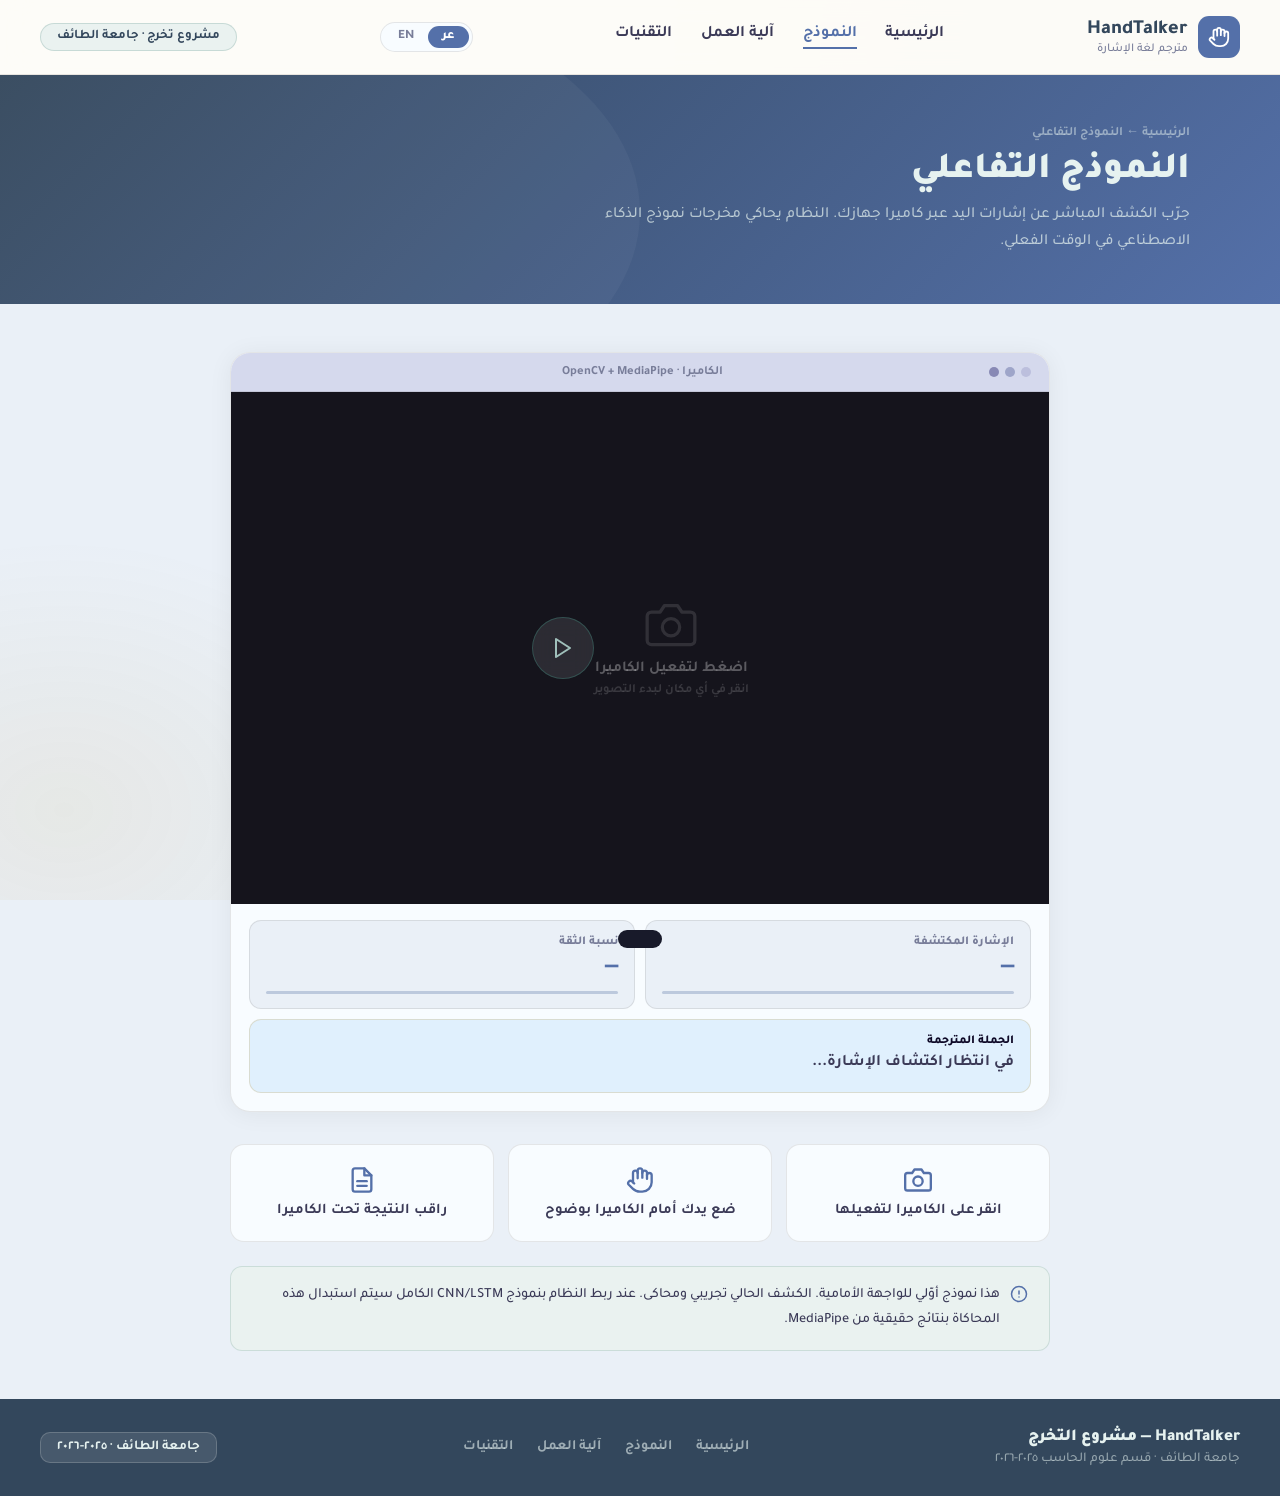
==== demo.html @ fbad9fb0 "Update demo.html" ====
<!DOCTYPE html>
<html lang="ar" dir="rtl">
<head>
<meta charset="UTF-8">
<meta name="viewport" content="width=device-width, initial-scale=1.0">
<title data-ar="HandTalker — النموذج التفاعلي" data-en="HandTalker — Interactive Demo"></title>
<link href="https://fonts.googleapis.com/css2?family=Tajawal:wght@400;500;700;800;900&family=Inter:wght@400;500;600;700;800;900&display=swap" rel="stylesheet">
<link rel="stylesheet" href="shared.css">
<script src="lang.js" defer></script>
<meta name="viewport" content="width=device-width, initial-scale=1.0">
<style>

  /* ── Language Toggle ── */
  .lang-toggle {
    display: flex; align-items: center;
    background: var(--white); border: 1px solid var(--border);
    border-radius: 999px; padding: 3px; cursor: pointer;
    transition: border-color 0.2s; user-select: none; flex-shrink: 0; gap: 0;
  }
  .lang-toggle:hover { border-color: var(--teal); }
  .lang-pill {
    font-size: 0.8rem; font-weight: 800; padding: 5px 14px;
    border-radius: 999px; color: var(--muted);
    transition: background 0.22s, color 0.22s;
    letter-spacing: 0.02em; line-height: 1;
    font-family: 'Tajawal', 'Inter', sans-serif;
    border: none; background: none;
  }
  .lang-pill.active { background: var(--teal); color: #fff; }

  /* ── English font override ── */
  html[lang="en"] body,
  html[lang="en"] .logo-name, html[lang="en"] .logo-sub,
  html[lang="en"] .nav-links a, html[lang="en"] .nav-pill,
  html[lang="en"] .banner-breadcrumb, html[lang="en"] .banner-title,
  html[lang="en"] .banner-sub, html[lang="en"] .foot-title,
  html[lang="en"] .foot-sub, html[lang="en"] .foot-nav a,
  html[lang="en"] .foot-badge, html[lang="en"] .lang-pill { font-family: 'Inter', sans-serif; }

  /* ── Smooth page fade ── */
  body { transition: opacity 0.18s ease; }
  body.lang-switching { opacity: 0; }

  /* ── Bilingual content ── */
  [data-ar], [data-en], span[data-ar], span[data-en] { display: none; }
  html[lang="ar"] [data-ar]     { display: revert; }
  html[lang="en"] [data-en]     { display: revert; }
  html[lang="ar"] span[data-ar] { display: inline; }
  html[lang="en"] span[data-en] { display: inline; }

</style>
</head>
<body>
<div class="page">

<nav>
  <div class="nav-logo">
    <div class="logo-mark"><svg xmlns="http://www.w3.org/2000/svg" width="22" height="22" viewBox="0 0 24 24" fill="none" stroke="#fff" stroke-width="2" stroke-linecap="round" stroke-linejoin="round"><path d="M18 11V6a2 2 0 0 0-2-2 2 2 0 0 0-2 2v0"/><path d="M14 10V4a2 2 0 0 0-2-2 2 2 0 0 0-2 2v2"/><path d="M10 10.5V6a2 2 0 0 0-2-2 2 2 0 0 0-2 2v8"/><path d="M18 8a2 2 0 1 1 4 0v6a8 8 0 0 1-8 8h-2c-2.8 0-4.5-.86-5.99-2.34l-3.6-3.6a2 2 0 0 1 2.83-2.82L7 15"/></svg></div>
    <div>
      <div class="logo-name"><span data-ar>HandTalker</span><span data-en>HandTalker</span></div>
      <div class="logo-sub"><span data-ar>مترجم لغة الإشارة</span><span data-en>Sign Language Translator</span></div>
    </div>
  </div>

  <div class="nav-links">
    <a href="index.html"><span data-ar>الرئيسية</span><span data-en>Home</span></a>
    <a href="demo.html" class="active"><span data-ar>النموذج</span><span data-en>Demo</span></a>
    <a href="how.html"><span data-ar>آلية العمل</span><span data-en>How It Works</span></a>
    <a href="tech.html"><span data-ar>التقنيات</span><span data-en>Technology</span></a>
  </div>

  <button class="lang-toggle" id="langToggle" aria-label="Switch language">
    <span class="lang-pill active" id="pillAr">عر</span>
    <span class="lang-pill"        id="pillEn">EN</span>
  </button>

  <div class="nav-pill">
    <span data-ar>مشروع تخرج · جامعة الطائف</span>
    <span data-en>Graduation Project · Taif University</span>
  </div>
</nav>

<div class="page-banner">
  <div class="banner-content">
    <div class="banner-breadcrumb">
      <a href="index.html"><span data-ar>الرئيسية</span><span data-en>Home</span></a>
      &larr; <span data-ar>النموذج التفاعلي</span><span data-en>Interactive Demo</span>
    </div>
    <h1 class="banner-title">
      <span data-ar>النموذج التفاعلي</span>
      <span data-en>Interactive Demo</span>
    </h1>
    <p class="banner-sub">
      <span data-ar>جرّب الكشف المباشر عن إشارات اليد عبر كاميرا جهازك. النظام يحاكي مخرجات نموذج الذكاء الاصطناعي في الوقت الفعلي.</span>
      <span data-en>Try live hand-sign detection via your device camera. The system simulates real-time AI model output.</span>
    </p>
  </div>
</div>

<div class="demo-layout">
  <div class="cam-card">
    <div class="cam-topbar">
      <div class="cam-dots-ui"><span></span><span></span><span></span></div>
      <div class="cam-label">الكاميرا · OpenCV + MediaPipe</div>
      <div class="cam-rec" id="rec-ind">
        <span class="rec-dot"></span>مباشر
      </div>
    </div>

    <div class="cam-viewport" id="cam-vp">
      <div class="cam-off-msg" id="off-msg">
        <div class="ico-lrg">
          <svg xmlns="http://www.w3.org/2000/svg" width="52" height="52" viewBox="0 0 24 24" fill="none" stroke="rgba(255,255,255,0.4)" stroke-width="1.5" stroke-linecap="round" stroke-linejoin="round"><path d="M23 19a2 2 0 0 1-2 2H3a2 2 0 0 1-2-2V8a2 2 0 0 1 2-2h4l2-3h6l2 3h4a2 2 0 0 1 2 2z"/><circle cx="12" cy="13" r="4"/></svg>
        </div>
        <p><span data-ar>اضغط لتفعيل الكاميرا</span><span data-en>Click to activate camera</span></p>
        <small><span data-ar>انقر في أي مكان لبدء التصوير</span><span data-en>Click anywhere to start</span></small>
      </div>
      <video id="cam-feed" autoplay playsinline muted></video>
      <canvas id="lm-canvas"></canvas>
      <div class="scan-ring" id="scan-ring"></div>
      <div class="corner c-tr"></div>
      <div class="corner c-tl"></div>
      <div class="corner c-br"></div>
      <div class="corner c-bl"></div>
      <div class="live-badge" id="live-badge"><span data-ar>كشف مباشر</span><span data-en>Live Detection</span></div>
      <button class="play-btn" id="play-btn">
        <svg xmlns="http://www.w3.org/2000/svg" width="24" height="24" viewBox="0 0 24 24" fill="none" stroke="currentColor" stroke-width="2" stroke-linecap="round" stroke-linejoin="round"><polygon points="5 3 19 12 5 21 5 3"/></svg>
      </button>
    </div>

    <div class="output-area">
      <div class="out-box">
        <div class="out-lbl"><span data-ar>الإشارة المكتشفة</span><span data-en>Detected Sign</span></div>
        <div class="out-val" id="ar-word">—</div>
        <div class="conf-bar"><div class="conf-fill" id="cf1"></div></div>
      </div>
      <div class="out-box">
        <div class="out-lbl"><span data-ar>نسبة الثقة</span><span data-en>Confidence</span></div>
        <div class="out-val" id="conf-num">—</div>
        <div class="conf-bar"><div class="conf-fill amber" id="cf2"></div></div>
      </div>
    </div>

    <div class="sentence-box">
      <div class="sent-lbl"><span data-ar>الجملة المترجمة</span><span data-en>Translated Sentence</span></div>
      <div class="sent-txt" id="sentence"><span data-ar>في انتظار اكتشاف الإشارة...</span><span data-en>Waiting for sign detection...</span></div>
    </div>
  </div>

  <!-- Instructions -->
  <div style="margin-top:2rem;display:grid;grid-template-columns:1fr 1fr 1fr;gap:14px">
    <div style="background:var(--white);border:1px solid var(--border);border-radius:14px;padding:1.3rem;text-align:center">
      <div style="display:flex;justify-content:center;margin-bottom:.6rem">
        <svg xmlns="http://www.w3.org/2000/svg" width="28" height="28" viewBox="0 0 24 24" fill="none" stroke="var(--teal)" stroke-width="2" stroke-linecap="round" stroke-linejoin="round"><path d="M23 19a2 2 0 0 1-2 2H3a2 2 0 0 1-2-2V8a2 2 0 0 1 2-2h4l2-3h6l2 3h4a2 2 0 0 1 2 2z"/><circle cx="12" cy="13" r="4"/></svg>
      </div>
      <div style="font-size:.92rem;font-weight:700;color:var(--ink2)">
        <span data-ar>انقر على الكاميرا لتفعيلها</span>
        <span data-en>Click the camera to activate it</span>
      </div>
    </div>
    <div style="background:var(--white);border:1px solid var(--border);border-radius:14px;padding:1.3rem;text-align:center">
      <div style="display:flex;justify-content:center;margin-bottom:.6rem">
        <svg xmlns="http://www.w3.org/2000/svg" width="28" height="28" viewBox="0 0 24 24" fill="none" stroke="var(--teal)" stroke-width="2" stroke-linecap="round" stroke-linejoin="round"><path d="M18 11V6a2 2 0 0 0-2-2 2 2 0 0 0-2 2v0"/><path d="M14 10V4a2 2 0 0 0-2-2 2 2 0 0 0-2 2v2"/><path d="M10 10.5V6a2 2 0 0 0-2-2 2 2 0 0 0-2 2v8"/><path d="M18 8a2 2 0 1 1 4 0v6a8 8 0 0 1-8 8h-2c-2.8 0-4.5-.86-5.99-2.34l-3.6-3.6a2 2 0 0 1 2.83-2.82L7 15"/></svg>
      </div>
      <div style="font-size:.92rem;font-weight:700;color:var(--ink2)">
        <span data-ar>ضع يدك أمام الكاميرا بوضوح</span>
        <span data-en>Place your hand clearly in front of the camera</span>
      </div>
    </div>
    <div style="background:var(--white);border:1px solid var(--border);border-radius:14px;padding:1.3rem;text-align:center">
      <div style="display:flex;justify-content:center;margin-bottom:.6rem">
        <svg xmlns="http://www.w3.org/2000/svg" width="28" height="28" viewBox="0 0 24 24" fill="none" stroke="var(--teal)" stroke-width="2" stroke-linecap="round" stroke-linejoin="round"><path d="M14 2H6a2 2 0 0 0-2 2v16a2 2 0 0 0 2 2h12a2 2 0 0 0 2-2V8z"/><polyline points="14 2 14 8 20 8"/><line x1="16" y1="13" x2="8" y2="13"/><line x1="16" y1="17" x2="8" y2="17"/></svg>
      </div>
      <div style="font-size:.92rem;font-weight:700;color:var(--ink2)">
        <span data-ar>راقب النتيجة تحت الكاميرا</span>
        <span data-en>Watch the result below the camera</span>
      </div>
    </div>
  </div>

  <div style="margin-top:1.5rem;background:var(--teal-lt);border:1px solid rgba(61,121,112,.18);border-radius:12px;padding:1rem 1.3rem;display:flex;gap:10px;align-items:flex-start">
    <svg xmlns="http://www.w3.org/2000/svg" width="18" height="18" viewBox="0 0 24 24" fill="none" stroke="var(--teal)" stroke-width="2" stroke-linecap="round" stroke-linejoin="round" style="flex-shrink:0;margin-top:2px"><circle cx="12" cy="12" r="10"/><line x1="12" y1="8" x2="12" y2="12"/><line x1="12" y1="16" x2="12.01" y2="16"/></svg>
    <div style="font-size:.88rem;font-weight:500;color:var(--ink2);line-height:1.8">
      <span data-ar>هذا نموذج أوّلي للواجهة الأمامية. الكشف الحالي تجريبي ومحاكى. عند ربط النظام بنموذج CNN/LSTM الكامل سيتم استبدال هذه المحاكاة بنتائج حقيقية من MediaPipe.</span>
      <span data-en>This is a front-end prototype. Current detection is simulated. Once connected to the full CNN/LSTM model, this simulation will be replaced with real results from MediaPipe.</span>
    </div>
  </div>
</div>

</div>

<div class="foot">
  <div>
    <div class="foot-title"><span data-ar>HandTalker — مشروع التخرج</span><span data-en>HandTalker — Graduation Project</span></div>
    <div class="foot-sub"><span data-ar>جامعة الطائف · قسم علوم الحاسب ٢٠٢٥-٢٠٢٦</span><span data-en>Taif University · Computer Science Dept. 2025–2026</span></div>
  </div>
  <div class="foot-nav">
    <a href="index.html"><span data-ar>الرئيسية</span><span data-en>Home</span></a>
    <a href="demo.html"><span data-ar>النموذج</span><span data-en>Demo</span></a>
    <a href="how.html"><span data-ar>آلية العمل</span><span data-en>How It Works</span></a>
    <a href="tech.html"><span data-ar>التقنيات</span><span data-en>Technology</span></a>
  </div>
  <div class="foot-badge"><span data-ar>جامعة الطائف · ٢٠٢٥-٢٠٢٦</span><span data-en>Taif University · 2025–2026</span></div>
</div>

<div id="toast"></div>

<script>
/* ── Camera & detection logic (language-independent) ── */
var vp        = document.getElementById('cam-vp'),
    feed      = document.getElementById('cam-feed'),
    offMsg    = document.getElementById('off-msg'),
    recInd    = document.getElementById('rec-ind'),
    liveBadge = document.getElementById('live-badge'),
    scanRing  = document.getElementById('scan-ring'),
    playBtn   = document.getElementById('play-btn'),
    arWord    = document.getElementById('ar-word'),
    confNum   = document.getElementById('conf-num'),
    sentence  = document.getElementById('sentence'),
    cf1       = document.getElementById('cf1'),
    cf2       = document.getElementById('cf2'),
    canvas    = document.getElementById('lm-canvas'),
    ctx       = canvas.getContext('2d'),
    corners   = document.querySelectorAll('.corner');

var active = false, detInterval, rafId, signIdx = 0;

var signs = [
  { ar:'مرحباً',     en:'Hello',       conf:92, sentAr:'مرحباً، كيف حالك؟',                    sentEn:'Hello, how are you?' },
  { ar:'شكراً',      en:'Thank you',   conf:88, sentAr:'شكراً جزيلاً على مساعدتك.',            sentEn:'Thank you so much for your help.' },
  { ar:'من فضلك',    en:'Please',      conf:90, sentAr:'من فضلك، هل يمكنك مساعدتي؟',          sentEn:'Please, can you help me?' },
  { ar:'نعم',        en:'Yes',         conf:96, sentAr:'نعم، هذا صحيح تماماً.',                sentEn:'Yes, that is absolutely correct.' },
  { ar:'لا',         en:'No',          conf:94, sentAr:'لا، لم أقصد ذلك.',                    sentEn:'No, I did not mean that.' },
  { ar:'ماء',        en:'Water',       conf:91, sentAr:'أحتاج إلى ماء من فضلك.',              sentEn:'I need water please.' },
  { ar:'مساعدة',     en:'Help',        conf:86, sentAr:'أحتاج إلى مساعدة عاجلة.',             sentEn:'I need urgent help.' },
  { ar:'أحبك',       en:'I love you',  conf:95, sentAr:'أحبك وأقدّر وجودك.',                  sentEn:'I love you and appreciate your presence.' },
  { ar:'صباح الخير', en:'Good morning',conf:89, sentAr:'صباح الخير، أتمنى لك يوماً سعيداً.',  sentEn:'Good morning, I hope you have a wonderful day.' },
];

function toast(m) {
  var t = document.getElementById('toast');
  t.textContent = m; t.classList.add('show');
  setTimeout(function(){ t.classList.remove('show'); }, 3000);
}

function getLang() { return document.documentElement.lang || 'ar'; }

function startCam() {
  navigator.mediaDevices.getUserMedia({ video: { facingMode:'user', width:{ ideal:1280 } } })
    .then(function(stream) {
      feed.srcObject = stream; feed.style.display = 'block';
      offMsg.style.opacity = '0'; playBtn.style.display = 'none';
      recInd.style.opacity = '1'; liveBadge.style.display = 'block';
      scanRing.style.display = 'block'; canvas.style.display = 'block';
      corners.forEach(function(c){ c.style.display = 'block'; });
      active = true;
      toast(getLang() === 'ar' ? 'تمّ تفعيل الكاميرا ✓' : 'Camera activated ✓');
      startDet(); drawLoop();
    })
    .catch(function(){ toast(getLang() === 'ar' ? 'تعذّر الوصول إلى الكاميرا' : 'Could not access camera'); });
}

vp.addEventListener('click',     function(){ if (!active) startCam(); });
playBtn.addEventListener('click', function(e){ e.stopPropagation(); if (!active) startCam(); });

function startDet() {
  detInterval = setInterval(function() {
    var s = signs[signIdx % signs.length]; signIdx++;
    var lang = getLang();
    arWord.style.opacity = '0'; confNum.style.opacity = '0';
    setTimeout(function() {
      arWord.textContent  = lang === 'ar' ? s.ar : s.en;
      confNum.textContent = s.conf + (lang === 'ar' ? '٪' : '%');
      arWord.style.opacity = '1'; confNum.style.opacity = '1';
      cf1.style.width = s.conf + '%';
      cf2.style.width = s.conf + '%';
      sentence.textContent = lang === 'ar' ? s.sentAr : s.sentEn;
    }, 280);
  }, 2500);
}

function drawLoop() {
  function loop() {
    if (!active) { rafId = requestAnimationFrame(loop); return; }
    var W = canvas.offsetWidth, H = canvas.offsetHeight;
    canvas.width = W; canvas.height = H; ctx.clearRect(0, 0, W, H);
    var t  = Date.now() / 1000,
        cx = W * .5  + Math.sin(t * .7) * W * .04,
        cy = H * .46 + Math.cos(t * .5) * H * .035;
    var palm = [[cx,cy],[cx-W*.065,cy+H*.065],[cx-W*.04,cy+H*.14],[cx+W*.04,cy+H*.14],[cx+W*.065,cy+H*.065]];
    ctx.beginPath(); ctx.moveTo(palm[0][0], palm[0][1]);
    palm.forEach(function(p){ ctx.lineTo(p[0], p[1]); }); ctx.closePath();
    ctx.strokeStyle = 'rgba(61,121,112,.5)'; ctx.lineWidth = 1.5; ctx.stroke();
    var fingers = [
      { b:[cx-W*.075,cy],      tip:[cx-W*.095,cy-H*.14] },
      { b:[cx-W*.03,cy-H*.02], tip:[cx-W*.033,cy-H*.18] },
      { b:[cx+W*.01,cy-H*.02], tip:[cx+W*.01, cy-H*.19] },
      { b:[cx+W*.05,cy],       tip:[cx+W*.065,cy-H*.16] },
      { b:[cx+W*.08,cy+H*.03], tip:[cx+W*.125,cy-H*.04] },
    ];
    fingers.forEach(function(f, i) {
      var w = Math.sin(t * 1.2 + i * .9) * H * .013;
      ctx.beginPath(); ctx.moveTo(f.b[0], f.b[1]); ctx.lineTo(f.tip[0], f.tip[1] + w);
      ctx.strokeStyle = 'rgba(61,121,112,.45)'; ctx.lineWidth = 1.2; ctx.stroke();
      var mid = [(f.b[0]+f.tip[0])/2, (f.b[1]+f.tip[1])/2+w/2];
      [f.b, mid, [f.tip[0], f.tip[1]+w]].forEach(function(p) {
        ctx.beginPath(); ctx.arc(p[0], p[1], 3, 0, Math.PI*2);
        ctx.fillStyle = 'rgba(61,121,112,.65)'; ctx.fill();
      });
    });
    ctx.beginPath(); ctx.arc(cx, cy+H*.1, 4.5, 0, Math.PI*2);
    ctx.fillStyle = 'rgba(34,211,238,0.7)'; ctx.fill();
    rafId = requestAnimationFrame(loop);
  }
  loop();
}

window.addEventListener('beforeunload', function() {
  clearInterval(detInterval); cancelAnimationFrame(rafId);
  if (feed.srcObject) feed.srcObject.getTracks().forEach(function(t){ t.stop(); });
});
</script>
</body>
</html>
---- shared.css ----
/* ─── RESET & ROOT ─── */
*, *::before, *::after { box-sizing: border-box; margin: 0; padding: 0; }

:root {
  --sand:     #eaf0f7;
  --sand2:    #d5d9ed;
  --sand3:    #bcc9dd;
  --ink:      #181a2a;
  --ink2:     #3b3a57;
  --muted:    #787d99;
  --teal:     #5470a9;
  --teal2:    #33475c;
  --teal-lt:  #eaf2f0;
  --amber:    #0e0927;
  --amber-lt: #e0f0fd;
  --border:   rgba(42,32,24,0.1);
  --white:    #f8fcff;
  --font:     'Tajawal', 'Noto Sans Arabic', sans-serif;
}

html { scroll-behavior: smooth; }

body {
  font-family: var(--font);
  font-weight: 500;
  background: var(--sand);
  color: var(--ink);
  min-height: 100vh;
  overflow-x: hidden;
  direction: rtl;
  font-size: 17px;
}

body::before {
  content: '';
  position: fixed; inset: 0; z-index: 0; pointer-events: none;
  background:
    radial-gradient(ellipse 65% 45% at 90% 5%,  rgba(61,121,112,.08) 0%, transparent 60%),
    radial-gradient(ellipse 50% 55% at 5%  90%,  rgba(181,130,10,.07) 0%, transparent 55%);
}

.page { position: relative; z-index: 1; }

/* ─── NAV ─── */
nav {
  display: flex; align-items: center; justify-content: space-between;
  padding: 1rem 2.5rem;
  background: rgba(255,253,248,.9);
  backdrop-filter: blur(16px);
  border-bottom: 1px solid var(--border);
  position: sticky; top: 0; z-index: 100;
}
.nav-logo { display: flex; align-items: center; gap: 10px; }
.logo-mark {
  width: 42px; height: 42px; border-radius: 11px;
  background: var(--teal);
  display: flex; align-items: center; justify-content: center;
  flex-shrink: 0;
}
.logo-name { font-size: 1.25rem; font-weight: 800; color: var(--teal2); }
.logo-sub  { font-size: .75rem; font-weight: 500; color: var(--muted); }
.nav-links { display: flex; gap: 1.8rem; font-size: 1rem; font-weight: 700; color: var(--ink2); }
.nav-links a { text-decoration: none; color: inherit; transition: color .2s; padding-bottom: 3px; }
.nav-links a:hover { color: var(--teal); }
.nav-links a.active { color: var(--teal); border-bottom: 2px solid var(--teal); }
.nav-pill {
  font-size: .82rem; font-weight: 700; padding: 5px 16px; border-radius: 20px;
  background: var(--teal-lt); color: var(--teal2);
  border: 1px solid rgba(61,121,112,.2);
}

/* ─── BUTTONS ─── */
.btn-main {
  display: inline-block; text-decoration: none;
  font-family: var(--font); font-weight: 800;
  padding: 12px 30px; border-radius: 10px; font-size: 1rem;
  background: var(--teal); color: #fff; border: none; cursor: pointer;
  transition: background .2s, transform .15s;
}
.btn-main:hover { background: var(--teal2); transform: translateY(-1px); }
.btn-ghost {
  display: inline-block; text-decoration: none;
  font-family: var(--font); font-weight: 700;
  padding: 12px 24px; border-radius: 10px; font-size: .95rem;
  background: var(--white); color: var(--ink2);
  border: 1px solid var(--border); cursor: pointer;
  transition: border-color .2s;
}
.btn-ghost:hover { border-color: var(--teal); }

/* ─── EYEBROW & SECTIONS ─── */
.eyebrow {
  display: inline-flex; align-items: center; gap: 7px;
  font-size: .82rem; font-weight: 700; color: var(--teal);
  background: var(--teal-lt); border: 1px solid rgba(61,121,112,.2);
  border-radius: 20px; padding: 5px 16px; margin-bottom: 1.1rem;
}
.eyebrow-dot {
  width: 7px; height: 7px; border-radius: 50%;
  background: var(--teal); flex-shrink: 0;
  animation: throb 2s ease-in-out infinite;
}
@keyframes throb { 0%,100%{opacity:1} 50%{opacity:.25} }

.section { max-width: 1180px; margin: 0 auto; padding: 3.5rem 2.5rem; }
.sec-lbl   { font-size: .82rem; font-weight: 700; color: var(--amber); text-align: center; letter-spacing: .5px; margin-bottom: .5rem; }
.sec-title { font-size: clamp(1.6rem,2.8vw,2.2rem); font-weight: 900; text-align: center; color: var(--ink); margin-bottom: 2.5rem; }

/* ─── STATS BAR ─── */
.stats-bar {
  display: flex;
  border-top: 1px solid var(--border); border-bottom: 1px solid var(--border);
  background: var(--white); overflow-x: auto;
}
.stat { flex: 1; min-width: 140px; padding: 1.4rem 1rem; text-align: center; border-left: 1px solid var(--border); }
.stat:first-child { border-left: none; }
.stat-n { font-size: 1.9rem; font-weight: 900; color: var(--teal); letter-spacing: -.5px; }
.stat-l { font-size: .85rem; font-weight: 600; color: var(--muted); margin-top: 4px; }

/* ─── HOME: HERO ─── */
.hero-home {
  display: grid; grid-template-columns: 1fr 1fr;
  align-items: center; gap: 3rem;
  max-width: 1180px; margin: 0 auto;
  padding: 4rem 2.5rem 3.5rem;
}
.hero-title { font-size: clamp(2.1rem,3.8vw,3.1rem); font-weight: 900; line-height: 1.3; color: var(--ink); margin-bottom: .7rem; }
.hero-title em { font-style: normal; color: var(--teal); border-bottom: 2.5px solid var(--amber); padding-bottom: 1px; }
.hero-desc { font-size: 1.05rem; font-weight: 500; line-height: 2; color: var(--ink2); max-width: 460px; margin-bottom: 1.8rem; }
.hero-actions { display: flex; gap: 10px; flex-wrap: wrap; }

.hero-card {
  background: var(--white); border: 1px solid var(--border);
  border-radius: 20px; padding: 2rem 1.5rem;
  display: flex; flex-direction: column; align-items: center;
  gap: .9rem; box-shadow: 0 2px 24px rgba(42,32,24,.06);
}
.hero-card-icon {
  width: 64px; height: 64px; border-radius: 18px;
  background: var(--teal-lt); border: 1px solid rgba(61,121,112,.2);
  display: flex; align-items: center; justify-content: center;
}
.hero-card-icon.teal { background: var(--teal); }
.hero-card-label { font-size: .95rem; font-weight: 700; color: var(--ink2); }
.hero-arrow { font-size: 1.4rem; color: var(--sand3); }
.hero-card-row { display: flex; gap: 12px; }
.hero-mini-card {
  background: var(--teal-lt); border: 1px solid rgba(61,121,112,.2);
  border-radius: 12px; padding: .9rem 1.3rem;
  display: flex; flex-direction: column; align-items: center; gap: 6px;
}
.hero-mini-card span { font-size: .88rem; font-weight: 800; color: var(--teal2); }
.hero-mini-card.amber { background: var(--amber-lt); border-color: rgba(181,130,10,.2); }
.hero-mini-card.amber span { color: var(--amber); }

/* ─── HOME: PAGE CARDS ─── */
.page-cards { display: grid; grid-template-columns: repeat(3,1fr); gap: 16px; }
.page-card {
  background: var(--white); border: 1px solid var(--border);
  border-radius: 16px; padding: 1.6rem;
  text-decoration: none; color: inherit;
  transition: border-color .2s, transform .2s;
  display: flex; flex-direction: column; gap: .7rem; position: relative;
}
.page-card:hover { border-color: var(--teal); transform: translateY(-4px); }
.pc-icon {
  width: 44px; height: 44px; border-radius: 12px;
  background: var(--teal-lt); display: flex; align-items: center; justify-content: center;
}
.pc-title { font-size: 1.05rem; font-weight: 800; color: var(--ink); }
.pc-desc  { font-size: .88rem; font-weight: 500; color: var(--muted); line-height: 1.7; flex: 1; }
.pc-arrow { font-size: 1rem; font-weight: 800; color: var(--teal); position: absolute; bottom: 1.2rem; left: 1.4rem; }

/* ─── HOME: ABOUT STRIP ─── */
.about-strip { background: var(--teal2); padding: 2.5rem; }
.about-content { max-width: 900px; margin: 0 auto; display: flex; gap: 1.5rem; align-items: flex-start; }
.about-icon {
  width: 52px; height: 52px; border-radius: 14px;
  background: rgba(255,255,255,.15); flex-shrink: 0;
  display: flex; align-items: center; justify-content: center;
}
.about-title { font-size: 1.15rem; font-weight: 900; color: #e6f2f0; margin-bottom: .5rem; }
.about-text  { font-size: .95rem; font-weight: 500; color: rgba(230,242,240,.75); line-height: 1.9; }

/* ─── DEMO PAGE ─── */
.demo-layout { max-width: 900px; margin: 0 auto; padding: 3rem 2.5rem; }
.cam-card {
  background: var(--white); border: 1px solid var(--border);
  border-radius: 20px; overflow: hidden;
  box-shadow: 0 2px 24px rgba(42,32,24,.06);
}
.cam-topbar {
  display: flex; align-items: center; justify-content: space-between;
  padding: .75rem 1.1rem;
  background: var(--sand2); border-bottom: 1px solid var(--border);
}
.cam-dots-ui { display: flex; gap: 6px; }
.cam-dots-ui span { width: 10px; height: 10px; border-radius: 50%; }
.cam-dots-ui span:nth-child(1) { background: #bcbfdd; }
.cam-dots-ui span:nth-child(2) { background: #9ea5c9; }
.cam-dots-ui span:nth-child(3) { background: #8889b5; }
.cam-label { font-size: .78rem; font-weight: 700; color: var(--muted); }
.cam-rec { display: flex; align-items: center; gap: 5px; font-size: .78rem; font-weight: 800; color: #c0392b; opacity: 0; transition: opacity .3s; }
.rec-dot { width: 7px; height: 7px; border-radius: 50%; background: #c0392b; animation: blink-rec 1.2s ease-in-out infinite; }
@keyframes blink-rec { 0%,100%{opacity:1} 50%{opacity:.15} }
.cam-viewport {
  position: relative; background: #15141c;
  aspect-ratio: 16/10;
  display: flex; align-items: center; justify-content: center;
  overflow: hidden; cursor: pointer;
}
.cam-off-msg { text-align: center; color: rgba(255,255,255,.3); font-size: .95rem; font-weight: 600; pointer-events: none; transition: opacity .4s; }
.cam-off-msg .ico-lrg { margin: 0 auto .6rem; opacity: .3; display: flex; justify-content: center; }
.cam-off-msg small { font-size: .78rem; opacity: .5; display: block; margin-top: 5px; }
video#cam-feed { position: absolute; inset: 0; width: 100%; height: 100%; object-fit: cover; display: none; transform: scaleX(-1); }
#lm-canvas { position: absolute; inset: 0; width: 100%; height: 100%; pointer-events: none; display: none; }
.scan-ring {
  position: absolute; width: 130px; height: 130px; border-radius: 50%;
  border: 1.5px solid rgba(61,121,112,.55);
  animation: pulse-ring 2.2s ease-in-out infinite; display: none; pointer-events: none;
}
@keyframes pulse-ring { 0%,100%{transform:scale(1);opacity:.45} 50%{transform:scale(1.2);opacity:.9} }
.corner { position: absolute; width: 20px; height: 20px; display: none; }
.c-tr { top:12px; right:12px; border-top:2px solid var(--teal); border-right:2px solid var(--teal); }
.c-tl { top:12px; left:12px; border-top:2px solid var(--teal); border-left:2px solid var(--teal); }
.c-br { bottom:12px; right:12px; border-bottom:2px solid var(--teal); border-right:2px solid var(--teal); }
.c-bl { bottom:12px; left:12px; border-bottom:2px solid var(--teal); border-left:2px solid var(--teal); }
.live-badge {
  position: absolute; top: 11px; left: 50%; transform: translateX(-50%);
  background: rgba(28,24,20,.78); backdrop-filter: blur(8px);
  color: #d4c8a8; font-size: .78rem; font-weight: 800;
  padding: 4px 16px; border-radius: 20px;
  border: 1px solid rgba(212,200,168,.18); display: none;
}
.play-btn {
  background: rgba(255,253,248,.1); backdrop-filter: blur(10px);
  border: 1.5px solid rgba(61,121,112,.5); color: #a0c0bb;
  border-radius: 50%; width: 62px; height: 62px;
  display: flex; align-items: center; justify-content: center;
  cursor: pointer; transition: background .2s, transform .15s;
}
.play-btn:hover { background: rgba(61,121,112,.28); transform: scale(1.06); }
.output-area { padding: 1rem 1.1rem 0; display: grid; grid-template-columns: 1fr 1fr; gap: 10px; background: var(--white); }
.out-box { background: var(--sand); border: 1px solid var(--border); border-radius: 12px; padding: .9rem 1rem; min-height: 76px; }
.out-lbl { font-size: .76rem; font-weight: 800; color: var(--muted); margin-bottom: .4rem; }
.out-val { font-size: 1.4rem; font-weight: 900; color: var(--teal); min-height: 1.7rem; transition: opacity .25s; }
.conf-bar { height: 3px; background: var(--sand3); border-radius: 3px; margin-top: 8px; overflow: hidden; }
.conf-fill { height: 100%; background: var(--teal); border-radius: 3px; transition: width .55s ease; width: 0%; }
.conf-fill.amber { background: var(--amber); }
.sentence-box { margin: 10px 1.1rem 1.1rem; background: var(--amber-lt); border: 1px solid rgba(181,130,10,.18); border-radius: 12px; padding: .9rem 1rem; }
.sent-lbl { font-size: .76rem; font-weight: 800; color: var(--amber); margin-bottom: .35rem; }
.sent-txt { font-size: 1rem; font-weight: 700; color: var(--ink2); min-height: 1.5rem; }

/* ─── HOW IT WORKS PAGE ─── */
.how-layout { max-width: 900px; margin: 0 auto; padding: 3rem 2.5rem; }
.step-cards { display: flex; flex-direction: column; gap: 0; }
.step-card { display: grid; grid-template-columns: 80px 1fr; gap: 0; background: var(--white); border: 1px solid var(--border); overflow: hidden; }
.step-card:first-child { border-radius: 16px 16px 0 0; }
.step-card:last-child  { border-radius: 0 0 16px 16px; }
.step-card + .step-card { border-top: none; }
.step-card-left {
  background: var(--teal); display: flex; flex-direction: column;
  align-items: center; justify-content: center; gap: 10px; padding: 1.5rem .5rem;
}
.step-num-badge {
  width: 32px; height: 32px; border-radius: 50%;
  background: rgba(255,255,255,.2); border: 1.5px solid rgba(255,255,255,.4);
  display: flex; align-items: center; justify-content: center;
  font-size: .9rem; font-weight: 900; color: #fff;
}
.step-ico-big { display: flex; align-items: center; justify-content: center; }
.step-card-right { padding: 1.6rem 1.9rem; }
.step-card-title { font-size: 1.15rem; font-weight: 900; color: var(--ink); margin-bottom: .5rem; }
.step-card-desc  { font-size: .93rem; font-weight: 500; color: var(--ink2); line-height: 1.9; }
.step-card-tags  { display: flex; gap: 8px; flex-wrap: wrap; margin-top: .8rem; }
.step-tag { font-size: .76rem; font-weight: 700; padding: 3px 13px; border-radius: 20px; background: var(--teal-lt); color: var(--teal2); border: 1px solid rgba(61,121,112,.15); }
.step-connector { display: flex; justify-content: center; height: 32px; position: relative; }
.step-connector::before { content: ''; position: absolute; top: 0; right: 39px; width: 2px; height: 100%; background: var(--teal); opacity: .3; }
.step-connector::after  { content: '↓'; color: var(--teal); font-size: 1rem; position: absolute; bottom: 0; right: 31px; }
.methodology-box { background: var(--amber-lt); border: 1px solid rgba(181,130,10,.18); border-radius: 16px; padding: 1.6rem 1.9rem; margin-top: 2.5rem; }
.meth-title { font-size: 1.05rem; font-weight: 900; color: var(--amber); margin-bottom: .5rem; }
.meth-text  { font-size: .93rem; font-weight: 500; color: var(--ink2); line-height: 1.9; }
.meth-phases { display: grid; grid-template-columns: repeat(4,1fr); gap: 10px; margin-top: 1rem; }
.meth-phase { background: var(--white); border: 1px solid rgba(181,130,10,.15); border-radius: 10px; padding: .9rem; text-align: center; }
.meth-phase-num  { font-size: 1.3rem; font-weight: 900; color: var(--amber); }
.meth-phase-name { font-size: .84rem; font-weight: 700; color: var(--ink2); margin-top: 3px; }

/* ─── TECH PAGE ─── */
.tech-layout { max-width: 1100px; margin: 0 auto; padding: 3rem 2.5rem; }
.tech-tabs { display: flex; gap: 0; margin-bottom: 2rem; background: var(--white); border: 1px solid var(--border); border-radius: 14px; padding: 6px; }
.tech-tab { flex: 1; padding: 10px 12px; border-radius: 10px; text-align: center; font-size: .9rem; font-weight: 700; color: var(--muted); cursor: pointer; transition: background .2s, color .2s; border: none; background: none; font-family: var(--font); }
.tech-tab.active { background: var(--teal); color: #fff; }
.tech-tab-content { display: none; }
.tech-tab-content.active { display: block; }
.tech-section-title { font-size: 1rem; font-weight: 900; color: var(--teal); margin-bottom: 1rem; padding-bottom: .5rem; border-bottom: 1px solid var(--border); }
.tech-grid { display: grid; grid-template-columns: repeat(auto-fit,minmax(230px,1fr)); gap: 14px; margin-bottom: 2rem; }
.tech-tile { background: var(--white); border: 1px solid var(--border); border-radius: 14px; padding: 1.3rem 1.4rem; transition: border-color .2s, transform .2s; cursor: default; }
.tech-tile:hover { border-color: var(--teal); transform: translateY(-3px); }
.tech-tile-top { display: flex; align-items: center; gap: 11px; margin-bottom: .7rem; }
.tech-ico-box { width: 40px; height: 40px; border-radius: 10px; background: var(--teal-lt); border: 1px solid rgba(61,121,112,.15); display: flex; align-items: center; justify-content: center; flex-shrink: 0; }
.tech-ico-box.amber { background: var(--amber-lt); border-color: rgba(181,130,10,.15); }
.tech-nm { font-size: 1rem; font-weight: 900; color: var(--ink); }
.tech-ds { font-size: .84rem; font-weight: 500; color: var(--muted); line-height: 1.65; }
.tech-badge { display: inline-block; font-size: .74rem; font-weight: 700; padding: 3px 11px; border-radius: 20px; background: var(--teal-lt); color: var(--teal2); border: 1px solid rgba(61,121,112,.15); margin-top: .5rem; }
.tech-badge.amber { background: var(--amber-lt); color: var(--amber); border-color: rgba(181,130,10,.15); }
.arch-diagram { background: var(--white); border: 1px solid var(--border); border-radius: 16px; padding: 2rem; display: flex; align-items: center; justify-content: center; gap: 0; flex-wrap: wrap; margin-bottom: 2rem; }
.arch-block { background: var(--teal-lt); border: 1.5px solid rgba(61,121,112,.25); border-radius: 12px; padding: .9rem 1.1rem; text-align: center; min-width: 110px; }
.arch-block.dark { background: var(--teal); }
.arch-block.dark .arch-block-name { color: #fff; }
.arch-block.dark .arch-block-sub  { color: rgba(255,255,255,.6); }
.arch-block.amber { background: var(--amber-lt); border-color: rgba(181,130,10,.25); }
.arch-block.amber .arch-block-name { color: var(--amber); }
.arch-block-name { font-size: .9rem; font-weight: 800; color: var(--teal2); }
.arch-block-sub  { font-size: .74rem; font-weight: 500; color: var(--muted); margin-top: 2px; }
.arch-arrow { font-size: 1rem; color: var(--sand3); padding: 0 4px; flex-shrink: 0; align-self: center; }
.metrics-table { width: 100%; border-collapse: collapse; margin-top: .5rem; }
.metrics-table th { background: var(--teal); color: #fff; padding: .75rem 1rem; font-size: .88rem; font-weight: 800; text-align: right; }
.metrics-table th:first-child { border-radius: 0 10px 0 0; }
.metrics-table th:last-child  { border-radius: 10px 0 0 0; }
.metrics-table td { padding: .75rem 1rem; font-size: .88rem; font-weight: 500; color: var(--ink2); border-bottom: 1px solid var(--border); background: var(--white); }
.metrics-table tr:last-child td { border-bottom: none; }
.metrics-table tr:last-child td:first-child { border-radius: 0 0 10px 0; }
.metrics-table tr:last-child td:last-child  { border-radius: 0 0 0 10px; }
.metric-pill { display: inline-block; font-size: .76rem; font-weight: 700; padding: 2px 10px; border-radius: 20px; background: var(--teal-lt); color: var(--teal2); }

/* ─── FOOTER ─── */
.foot { background: var(--teal2); padding: 1.8rem 2.5rem; display: flex; align-items: center; justify-content: space-between; flex-wrap: wrap; gap: 1rem; }
.foot-title { font-size: 1.05rem; font-weight: 900; color: #e6f2f0; margin-bottom: .2rem; }
.foot-sub   { font-size: .84rem; font-weight: 500; color: rgba(230,242,240,.55); }
.foot-nav   { display: flex; gap: 1.5rem; }
.foot-nav a { text-decoration: none; color: rgba(230,242,240,.6); font-size: .88rem; font-weight: 700; transition: color .2s; }
.foot-nav a:hover { color: #e6f2f0; }
.foot-badge { background: rgba(255,253,248,.1); border: 1px solid rgba(255,253,248,.18); color: #e6f2f0; border-radius: 10px; padding: 6px 16px; font-size: .84rem; font-weight: 700; }

/* ─── TOAST ─── */
#toast { position: fixed; bottom: 22px; left: 50%; transform: translateX(-50%) translateY(70px); background: var(--ink); color: var(--sand); padding: 9px 22px; border-radius: 20px; font-size: .86rem; font-weight: 700; font-family: var(--font); transition: transform .3s; z-index: 200; white-space: nowrap; }
#toast.show { transform: translateX(-50%) translateY(0); }

/* ─── PAGE BANNER ─── */
.page-banner { background: linear-gradient(135deg, var(--teal2) 0%, var(--teal) 100%); padding: 3rem 2.5rem; position: relative; overflow: hidden; }
.page-banner::before { content: ''; position: absolute; top: -40%; left: -10%; width: 60%; height: 200%; background: rgba(255,255,255,.04); border-radius: 50%; pointer-events: none; }
.banner-content { max-width: 1100px; margin: 0 auto; position: relative; z-index: 1; }
.banner-breadcrumb { font-size: .8rem; font-weight: 600; color: rgba(230,242,240,.5); margin-bottom: .5rem; }
.banner-breadcrumb a { color: rgba(230,242,240,.5); text-decoration: none; }
.banner-breadcrumb a:hover { color: rgba(230,242,240,.8); }
.banner-title { font-size: clamp(1.7rem,3vw,2.3rem); font-weight: 900; color: #e6f2f0; margin-bottom: .5rem; }
.banner-sub   { font-size: .97rem; font-weight: 500; color: rgba(230,242,240,.7); max-width: 600px; line-height: 1.75; }
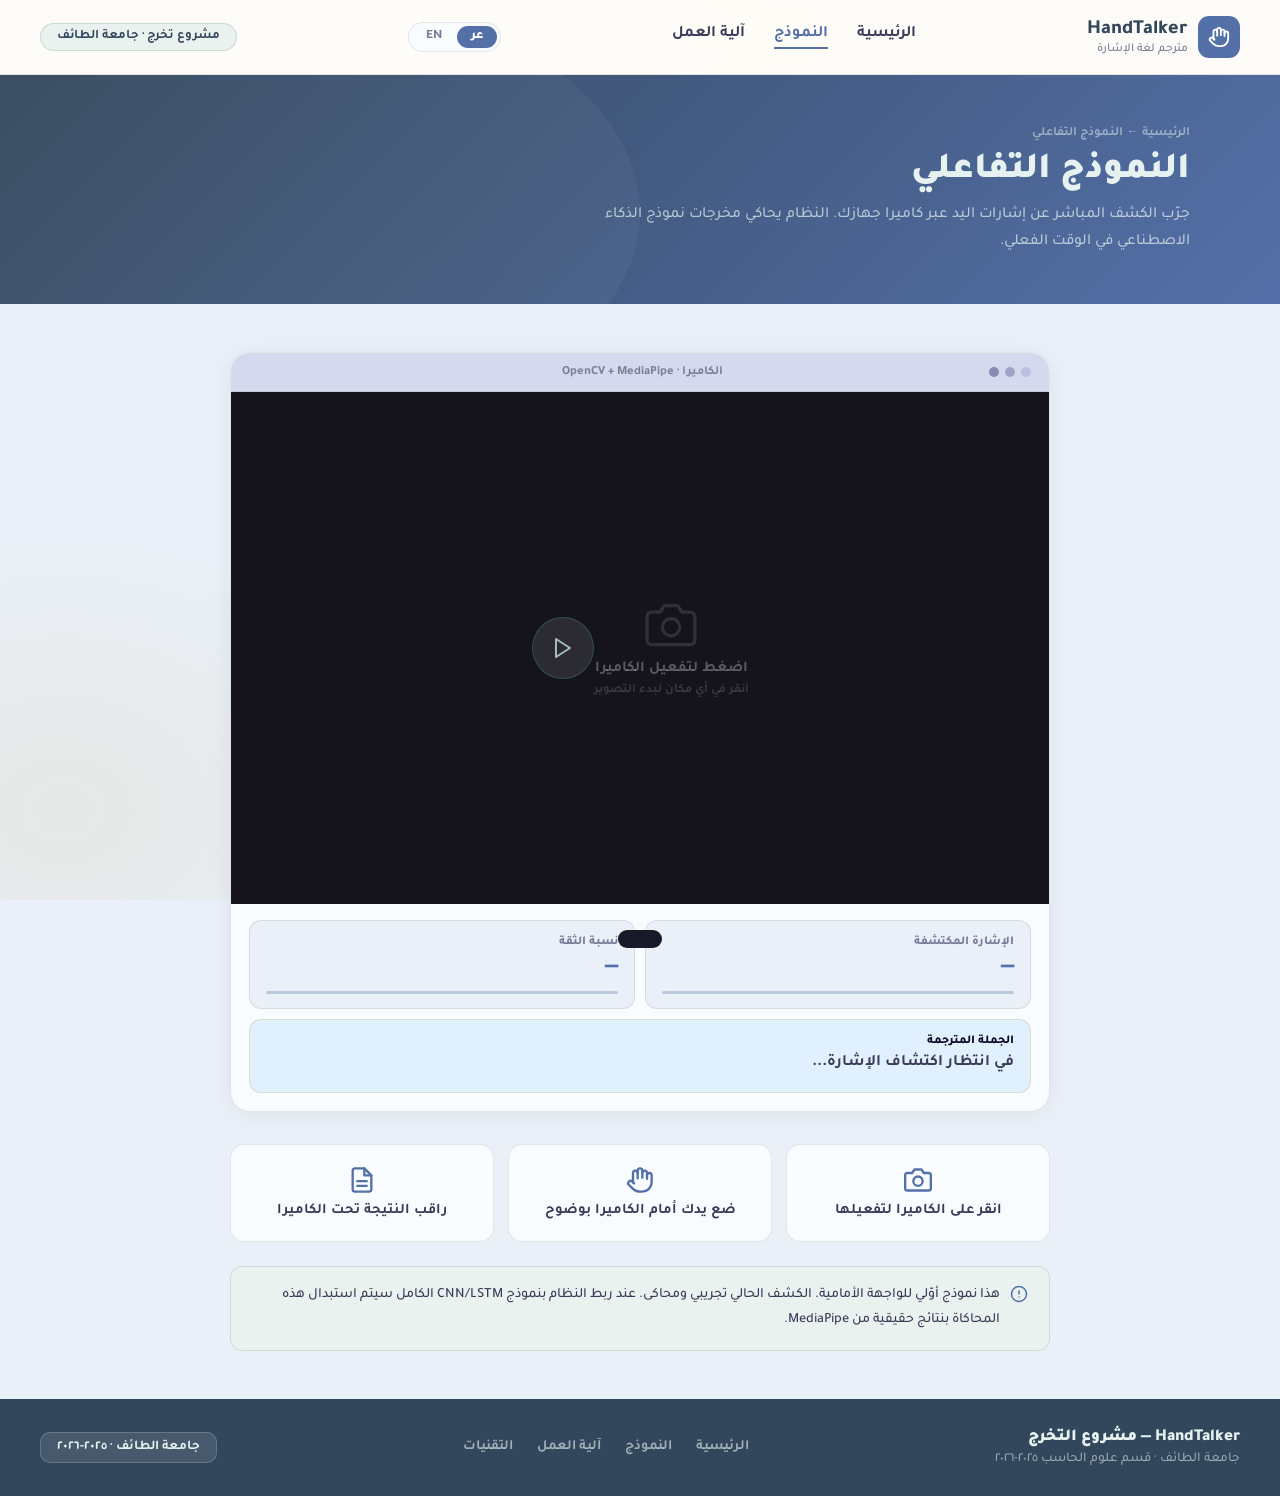
==== commit f2800154: "Update demo.html" ====
--- a/demo.html
+++ b/demo.html
@@ -66,7 +66,7 @@
     <a href="index.html"><span data-ar>الرئيسية</span><span data-en>Home</span></a>
     <a href="demo.html" class="active"><span data-ar>النموذج</span><span data-en>Demo</span></a>
     <a href="how.html"><span data-ar>آلية العمل</span><span data-en>How It Works</span></a>
-    <a href="tech.html"><span data-ar>التقنيات</span><span data-en>Technology</span></a>
+    
   </div>
 
   <button class="lang-toggle" id="langToggle" aria-label="Switch language">
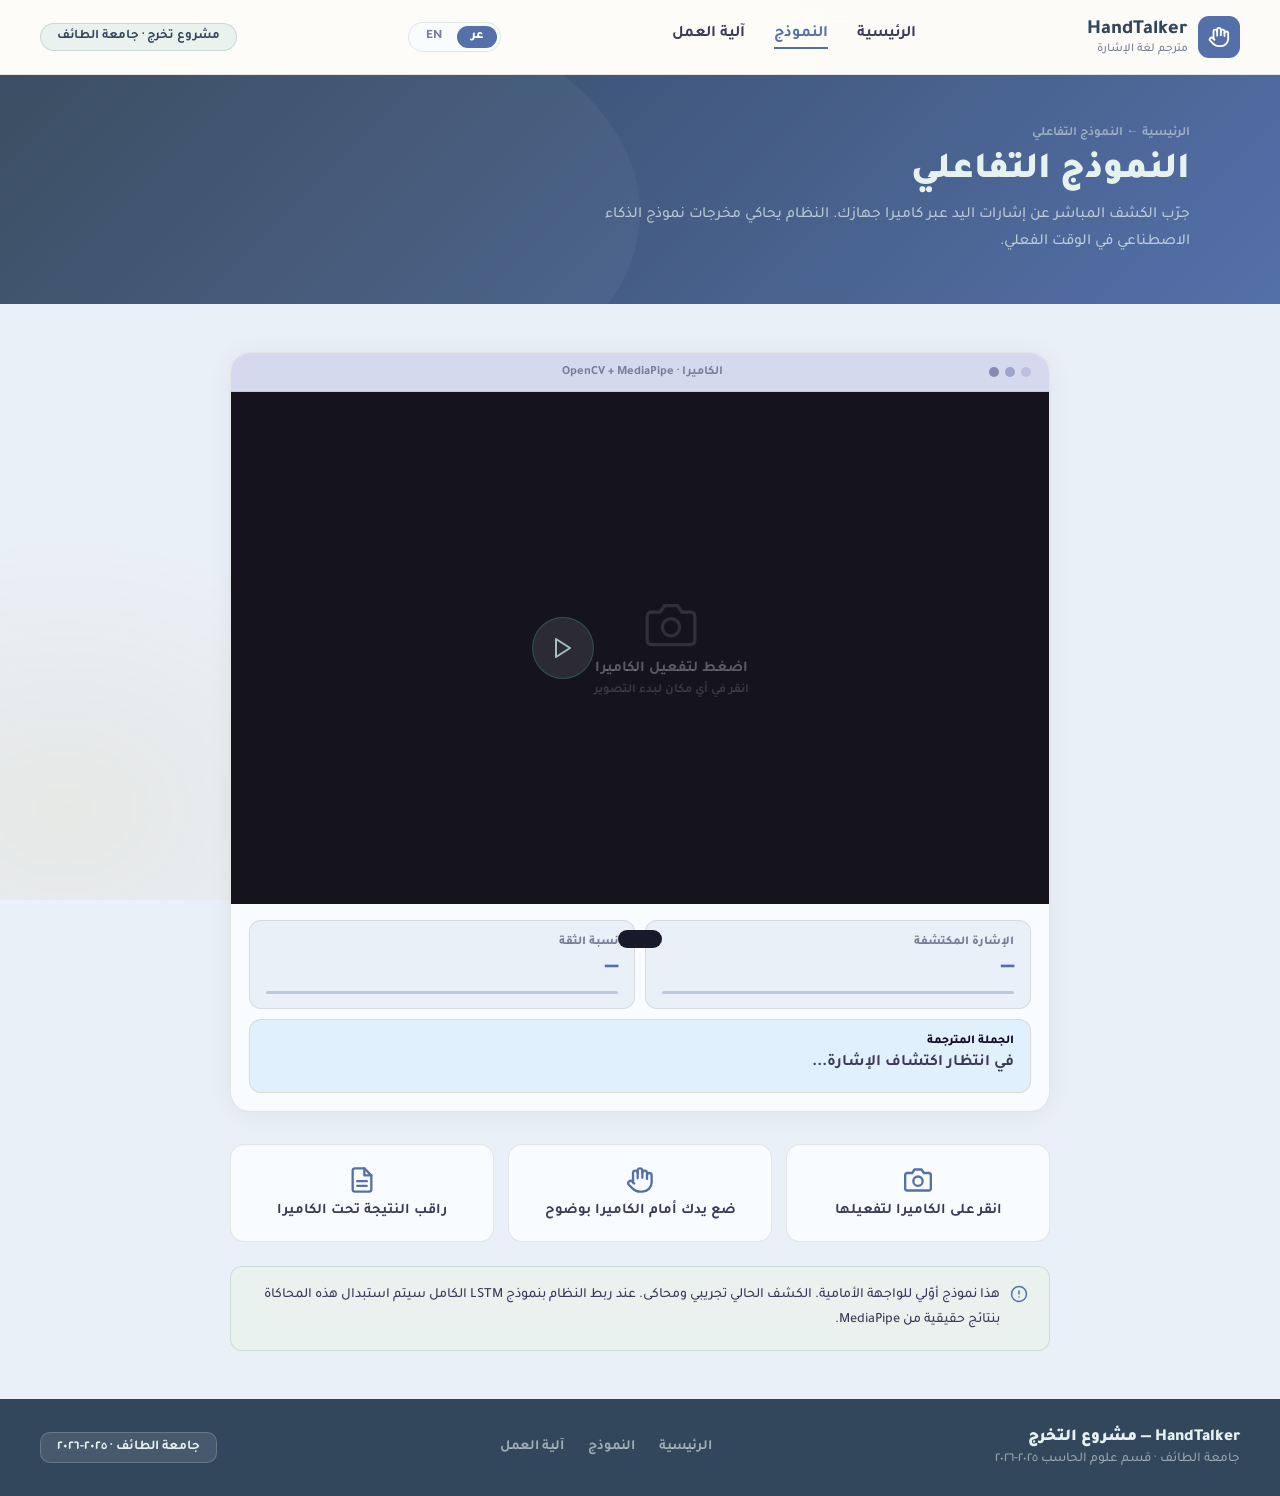
==== commit 95ae3782: "Update demo.html" ====
--- a/demo.html
+++ b/demo.html
@@ -181,8 +181,8 @@
   <div style="margin-top:1.5rem;background:var(--teal-lt);border:1px solid rgba(61,121,112,.18);border-radius:12px;padding:1rem 1.3rem;display:flex;gap:10px;align-items:flex-start">
     <svg xmlns="http://www.w3.org/2000/svg" width="18" height="18" viewBox="0 0 24 24" fill="none" stroke="var(--teal)" stroke-width="2" stroke-linecap="round" stroke-linejoin="round" style="flex-shrink:0;margin-top:2px"><circle cx="12" cy="12" r="10"/><line x1="12" y1="8" x2="12" y2="12"/><line x1="12" y1="16" x2="12.01" y2="16"/></svg>
     <div style="font-size:.88rem;font-weight:500;color:var(--ink2);line-height:1.8">
-      <span data-ar>هذا نموذج أوّلي للواجهة الأمامية. الكشف الحالي تجريبي ومحاكى. عند ربط النظام بنموذج CNN/LSTM الكامل سيتم استبدال هذه المحاكاة بنتائج حقيقية من MediaPipe.</span>
-      <span data-en>This is a front-end prototype. Current detection is simulated. Once connected to the full CNN/LSTM model, this simulation will be replaced with real results from MediaPipe.</span>
+      <span data-ar>هذا نموذج أوّلي للواجهة الأمامية. الكشف الحالي تجريبي ومحاكى. عند ربط النظام بنموذج LSTM الكامل سيتم استبدال هذه المحاكاة بنتائج حقيقية من MediaPipe.</span>
+      <span data-en>This is a front-end prototype. Current detection is simulated. Once connected to the full LSTM model, this simulation will be replaced with real results from MediaPipe.</span>
     </div>
   </div>
 </div>
@@ -198,7 +198,7 @@
     <a href="index.html"><span data-ar>الرئيسية</span><span data-en>Home</span></a>
     <a href="demo.html"><span data-ar>النموذج</span><span data-en>Demo</span></a>
     <a href="how.html"><span data-ar>آلية العمل</span><span data-en>How It Works</span></a>
-    <a href="tech.html"><span data-ar>التقنيات</span><span data-en>Technology</span></a>
+    
   </div>
   <div class="foot-badge"><span data-ar>جامعة الطائف · ٢٠٢٥-٢٠٢٦</span><span data-en>Taif University · 2025–2026</span></div>
 </div>
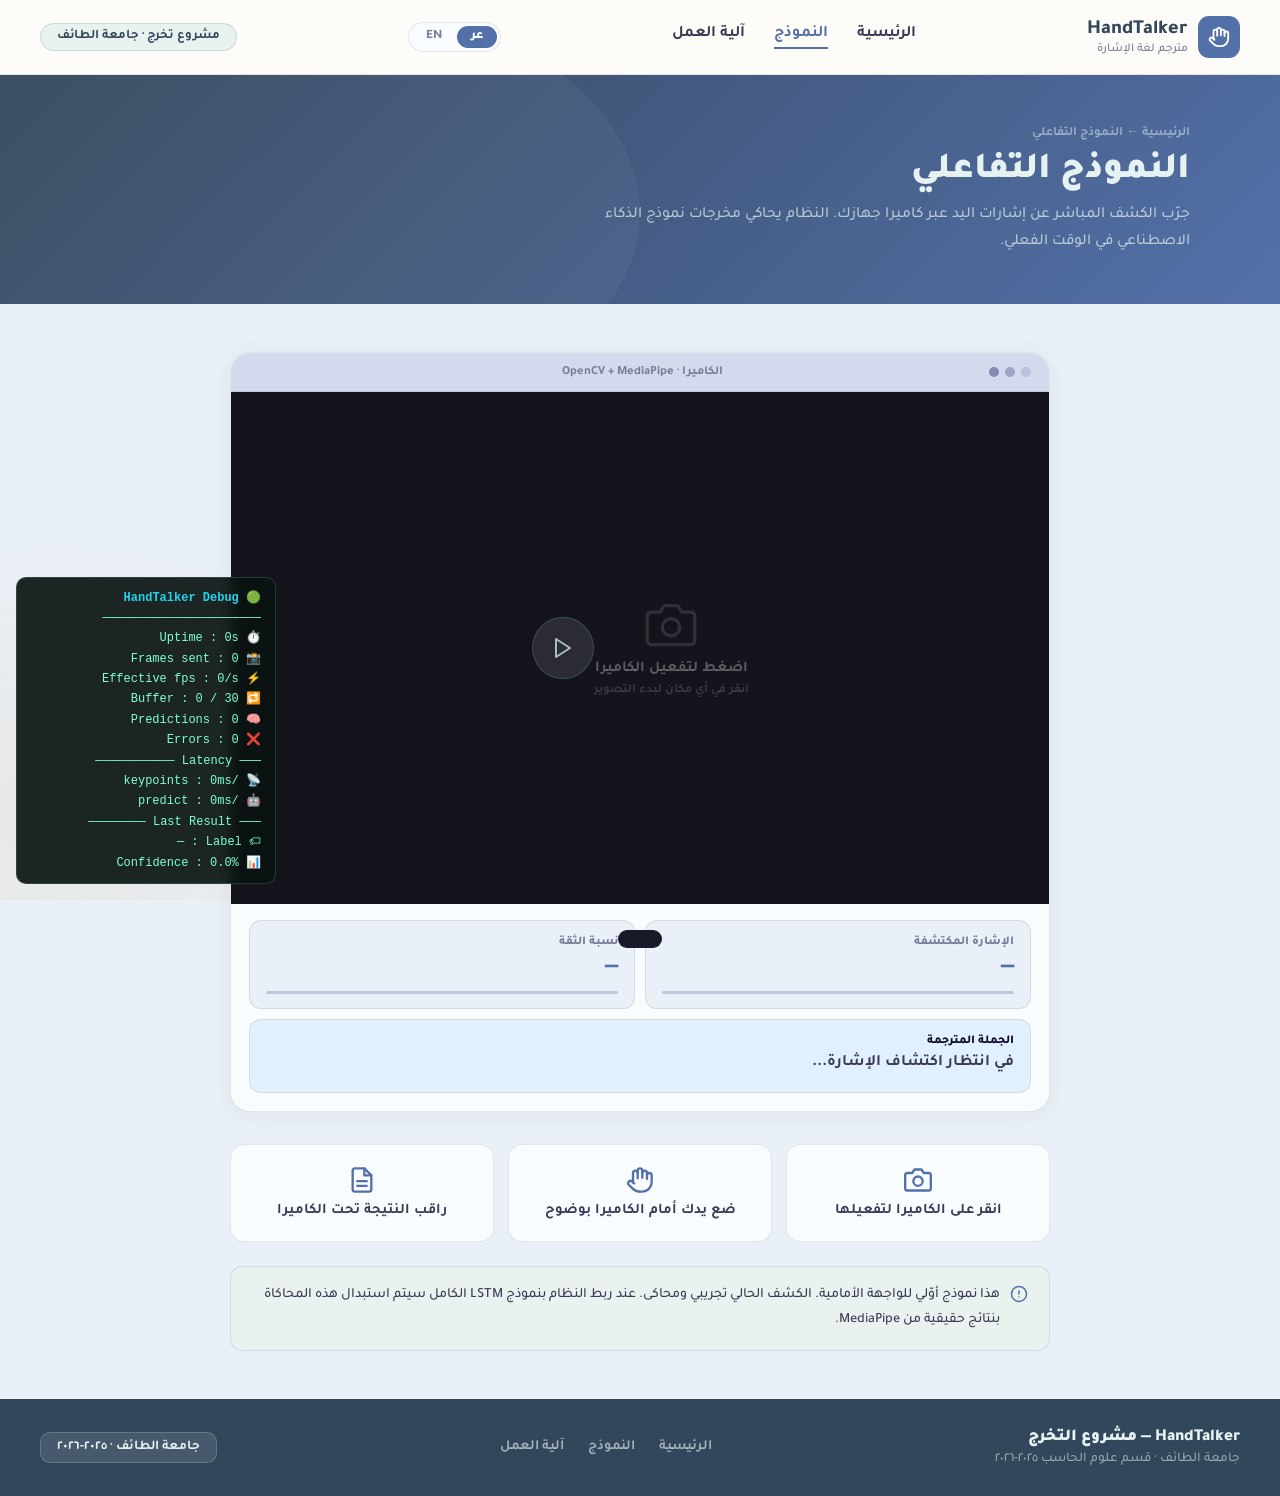
==== commit 415322c7: "Update demo.html" ====
--- a/demo.html
+++ b/demo.html
@@ -206,118 +206,278 @@
 <div id="toast"></div>
 
 <script>
-/* ── Camera & detection logic (language-independent) ── */
-var vp        = document.getElementById('cam-vp'),
-    feed      = document.getElementById('cam-feed'),
-    offMsg    = document.getElementById('off-msg'),
-    recInd    = document.getElementById('rec-ind'),
-    liveBadge = document.getElementById('live-badge'),
-    scanRing  = document.getElementById('scan-ring'),
-    playBtn   = document.getElementById('play-btn'),
-    arWord    = document.getElementById('ar-word'),
-    confNum   = document.getElementById('conf-num'),
-    sentence  = document.getElementById('sentence'),
-    cf1       = document.getElementById('cf1'),
-    cf2       = document.getElementById('cf2'),
-    canvas    = document.getElementById('lm-canvas'),
-    ctx       = canvas.getContext('2d'),
-    corners   = document.querySelectorAll('.corner');
-
-var active = false, detInterval, rafId, signIdx = 0;
-
-var signs = [
-  { ar:'مرحباً',     en:'Hello',       conf:92, sentAr:'مرحباً، كيف حالك؟',                    sentEn:'Hello, how are you?' },
-  { ar:'شكراً',      en:'Thank you',   conf:88, sentAr:'شكراً جزيلاً على مساعدتك.',            sentEn:'Thank you so much for your help.' },
-  { ar:'من فضلك',    en:'Please',      conf:90, sentAr:'من فضلك، هل يمكنك مساعدتي؟',          sentEn:'Please, can you help me?' },
-  { ar:'نعم',        en:'Yes',         conf:96, sentAr:'نعم، هذا صحيح تماماً.',                sentEn:'Yes, that is absolutely correct.' },
-  { ar:'لا',         en:'No',          conf:94, sentAr:'لا، لم أقصد ذلك.',                    sentEn:'No, I did not mean that.' },
-  { ar:'ماء',        en:'Water',       conf:91, sentAr:'أحتاج إلى ماء من فضلك.',              sentEn:'I need water please.' },
-  { ar:'مساعدة',     en:'Help',        conf:86, sentAr:'أحتاج إلى مساعدة عاجلة.',             sentEn:'I need urgent help.' },
-  { ar:'أحبك',       en:'I love you',  conf:95, sentAr:'أحبك وأقدّر وجودك.',                  sentEn:'I love you and appreciate your presence.' },
-  { ar:'صباح الخير', en:'Good morning',conf:89, sentAr:'صباح الخير، أتمنى لك يوماً سعيداً.',  sentEn:'Good morning, I hope you have a wonderful day.' },
+var API = 'https://naiiiiififif-simplemodel.hf.space';
+ 
+/* ── DOM refs ── */
+var vp = document.getElementById('cam-vp'),
+feed = document.getElementById('cam-feed'),
+offMsg = document.getElementById('off-msg'),
+recInd = document.getElementById('rec-ind'),
+liveBadge = document.getElementById('live-badge'),
+scanRing = document.getElementById('scan-ring'),
+playBtn = document.getElementById('play-btn'),
+arWord = document.getElementById('ar-word'),
+confNum = document.getElementById('conf-num'),
+sentence = document.getElementById('sentence'),
+cf1 = document.getElementById('cf1'),
+cf2 = document.getElementById('cf2'),
+canvas = document.getElementById('lm-canvas'),
+ctx = canvas.getContext('2d'),
+corners = document.querySelectorAll('.corner');
+ 
+/* ── State ── */
+var active = false;
+var running = false;
+var rafId = null;
+var buffer = [];
+var sentWords = [];
+var voteHistory = [];
+var THRESHOLD = 0.75;
+var SMOOTHING = 6;
+var captureCanvas = document.createElement('canvas');
+var captureCtx = captureCanvas.getContext('2d');
+ 
+/* ── Debug stats ── */
+var stats = {
+framesCapture : 0,
+framesSent : 0,
+predictions : 0,
+errors : 0,
+lastKpMs : 0,
+lastPredMs : 0,
+startTime : null,
+lastLabel : '—',
+lastConf : 0,
+};
+ 
+/* ── Inject debug panel ── */
+var debugPanel = document.createElement('div');
+debugPanel.id = 'debug-panel';
+debugPanel.style.cssText = [
+'position:fixed', 'bottom:16px', 'left:16px', 'z-index:9999',
+'background:rgba(10,20,18,0.92)', 'color:#7effd4',
+'font:12px/1.7 monospace', 'padding:10px 14px',
+'border-radius:10px', 'border:1px solid rgba(61,121,112,.4)',
+'min-width:260px', 'pointer-events:none',
+'backdrop-filter:blur(6px)',
+].join(';');
+document.body.appendChild(debugPanel);
+ 
+function updateDebug() {
+var elapsed = stats.startTime ? ((Date.now() - stats.startTime) / 1000).toFixed(1) : '0';
+var fps = elapsed > 0 ? (stats.framesSent / elapsed).toFixed(1) : '0';
+debugPanel.innerHTML = [
+'<b style="color:#22d3ee">🟢 HandTalker Debug</b>',
+'──────────────────────',
+'⏱️ Uptime : ' + elapsed + 's',
+'📸 Frames sent : ' + stats.framesSent,
+'⚡️ Effective fps : ' + fps + '/s',
+'🔁 Buffer : ' + buffer.length + ' / 30',
+'🧠 Predictions : ' + stats.predictions,
+'❌ Errors : ' + stats.errors,
+'─── Latency ───────────',
+'📡 /keypoints : ' + stats.lastKpMs + 'ms',
+'🤖 /predict : ' + stats.lastPredMs + 'ms',
+'─── Last Result ────────',
+'🏷 Label : ' + stats.lastLabel,
+'📊 Confidence : ' + (stats.lastConf * 100).toFixed(1) + '%',
+].join('<br>');
+}
+ 
+setInterval(updateDebug, 300);
+ 
+/* ── Helpers ── */
+function toast(m) {
+var t = document.getElementById('toast');
+t.textContent = m; t.classList.add('show');
+setTimeout(function(){ t.classList.remove('show'); }, 3000);
+}
+ 
+function getLang() { return document.documentElement.lang || 'ar'; }
+ 
+function captureFrame() {
+captureCanvas.width = feed.videoWidth || 640;
+captureCanvas.height = feed.videoHeight || 480;
+captureCtx.drawImage(feed, 0, 0, captureCanvas.width, captureCanvas.height);
+return new Promise(function(resolve) {
+captureCanvas.toBlob(resolve, 'image/jpeg', 0.8);
+});
+}
+ 
+function showResult(label, confidence) {
+arWord.style.opacity = '0'; confNum.style.opacity = '0';
+setTimeout(function() {
+arWord.textContent = label;
+var confPct = Math.round(confidence * 100);
+confNum.textContent = confPct + (getLang() === 'ar' ? '٪' : '%');
+cf1.style.width = confPct + '%';
+cf2.style.width = confPct + '%';
+arWord.style.opacity = '1';
+confNum.style.opacity = '1';
+}, 180);
+}
+ 
+function addToSentence(word) {
+if (word.toLowerCase() === 'idle') return;
+if (sentWords.length && sentWords[sentWords.length - 1] === word) return;
+sentWords.push(word);
+if (sentWords.length > 10) sentWords.shift();
+sentence.textContent = sentWords.join(' ');
+}
+ 
+/* ── Camera ── */
+function startCam() {
+navigator.mediaDevices.getUserMedia({ video: { facingMode:'user', width:{ ideal:1280 } } })
+.then(function(stream) {
+feed.srcObject = stream; feed.style.display = 'block';
+offMsg.style.opacity = '0'; playBtn.style.display = 'none';
+recInd.style.opacity = '1'; liveBadge.style.display = 'block';
+scanRing.style.display = 'block'; canvas.style.display = 'block';
+corners.forEach(function(c){ c.style.display = 'block'; });
+active = true;
+stats.startTime = Date.now();
+console.log('[HandTalker] Camera started');
+toast(getLang() === 'ar' ? 'تمّ تفعيل الكاميرا ✓' : 'Camera activated ✓');
+drawLoop();
+startDetection();
+})
+.catch(function(err){
+console.error('[HandTalker] Camera error:', err);
+toast(getLang() === 'ar' ? 'تعذّر الوصول إلى الكاميرا' : 'Could not access camera');
+});
+}
+ 
+vp.addEventListener('click', function(){ if (!active) startCam(); });
+playBtn.addEventListener('click', function(e){ e.stopPropagation(); if (!active) startCam(); });
+ 
+/* ── Detection loop — runs as fast as network allows ── */
+function startDetection() {
+if (running) return;
+running = true;
+console.log('[HandTalker] Detection loop started. API:', API);
+ 
+function loop() {
+if (!active) { setTimeout(loop, 200); return; }
+ 
+captureFrame().then(function(blob) {
+stats.framesSent++;
+var t0 = Date.now();
+ 
+var fd = new FormData();
+fd.append('file', blob, 'frame.jpg');
+ 
+fetch(API + '/keypoints', { method: 'POST', body: fd })
+.then(function(r) { return r.json(); })
+.then(function(data) {
+stats.lastKpMs = Date.now() - t0;
+buffer.push(data.keypoints);
+ 
+// Show buffer fill on confidence bar while collecting
+cf1.style.width = Math.round((buffer.length / 30) * 100) + '%';
+ 
+console.log('[kp] frame', stats.framesSent,
+'| buffer:', buffer.length + '/30',
+'| hands:', data.hands_detected,
+'| latency:', stats.lastKpMs + 'ms');
+ 
+if (buffer.length >= 30) {
+var t1 = Date.now();
+var seq = buffer.slice(); // copy
+buffer = []; // clear immediately so loop continues
+ 
+fetch(API + '/predict', {
+method: 'POST',
+headers: { 'Content-Type': 'application/json' },
+body: JSON.stringify({ sequence: seq })
+})
+.then(function(r) { return r.json(); })
+.then(function(result) {
+stats.lastPredMs = Date.now() - t1;
+stats.predictions++;
+stats.lastLabel = result.label;
+stats.lastConf = result.confidence;
+ 
+console.log('[pred] label:', result.label,
+'| conf:', (result.confidence * 100).toFixed(1) + '%',
+'| top3:', result.top3.map(function(x){ return x.label + '(' + (x.confidence*100).toFixed(0) + '%)'; }).join(', '),
+'| latency:', stats.lastPredMs + 'ms');
+ 
+if (result.confidence >= THRESHOLD) {
+voteHistory.push(result.label);
+if (voteHistory.length > SMOOTHING) voteHistory.shift();
+var votes = voteHistory.filter(function(v){ return v === result.label; }).length;
+if (votes >= Math.round(SMOOTHING * 0.6)) {
+console.log('[vote] ✅ accepted:', result.label, '| votes:', votes + '/' + SMOOTHING);
+showResult(result.label, result.confidence);
+addToSentence(result.label);
+voteHistory = [];
+} else {
+console.log('[vote] ⏳ waiting for more votes:', result.label, votes + '/' + Math.round(SMOOTHING * 0.6));
+}
+} else {
+console.log('[pred] ⬇️ below threshold:', (result.confidence * 100).toFixed(1) + '% < ' + (THRESHOLD * 100) + '%');
+}
+})
+.catch(function(e) {
+stats.errors++;
+console.error('[HandTalker] /predict error:', e);
+});
+}
+ 
+loop(); // next frame immediately
+})
+.catch(function(e) {
+stats.errors++;
+console.error('[HandTalker] /keypoints error:', e);
+setTimeout(loop, 500); // brief pause on error
+});
+});
+}
+ 
+loop();
+}
+ 
+/* ── Decorative canvas hand ── */
+function drawLoop() {
+function loop() {
+if (!active) { rafId = requestAnimationFrame(loop); return; }
+var W = canvas.offsetWidth, H = canvas.offsetHeight;
+canvas.width = W; canvas.height = H; ctx.clearRect(0, 0, W, H);
+var t = Date.now() / 1000,
+cx = W * .5 + Math.sin(t * .7) * W * .04,
+cy = H * .46 + Math.cos(t * .5) * H * .035;
+var palm = [[cx,cy],[cx-W*.065,cy+H*.065],[cx-W*.04,cy+H*.14],[cx+W*.04,cy+H*.14],[cx+W*.065,cy+H*.065]];
+ctx.beginPath(); ctx.moveTo(palm[0][0], palm[0][1]);
+palm.forEach(function(p){ ctx.lineTo(p[0], p[1]); }); ctx.closePath();
+ctx.strokeStyle = 'rgba(61,121,112,.5)'; ctx.lineWidth = 1.5; ctx.stroke();
+var fingers = [
+{ b:[cx-W*.075,cy], tip:[cx-W*.095,cy-H*.14] },
+{ b:[cx-W*.03,cy-H*.02], tip:[cx-W*.033,cy-H*.18] },
+{ b:[cx+W*.01,cy-H*.02], tip:[cx+W*.01, cy-H*.19] },
+{ b:[cx+W*.05,cy], tip:[cx+W*.065,cy-H*.16] },
+{ b:[cx+W*.08,cy+H*.03], tip:[cx+W*.125,cy-H*.04] },
 ];
-
-function toast(m) {
-  var t = document.getElementById('toast');
-  t.textContent = m; t.classList.add('show');
-  setTimeout(function(){ t.classList.remove('show'); }, 3000);
-}
-
-function getLang() { return document.documentElement.lang || 'ar'; }
-
-function startCam() {
-  navigator.mediaDevices.getUserMedia({ video: { facingMode:'user', width:{ ideal:1280 } } })
-    .then(function(stream) {
-      feed.srcObject = stream; feed.style.display = 'block';
-      offMsg.style.opacity = '0'; playBtn.style.display = 'none';
-      recInd.style.opacity = '1'; liveBadge.style.display = 'block';
-      scanRing.style.display = 'block'; canvas.style.display = 'block';
-      corners.forEach(function(c){ c.style.display = 'block'; });
-      active = true;
-      toast(getLang() === 'ar' ? 'تمّ تفعيل الكاميرا ✓' : 'Camera activated ✓');
-      startDet(); drawLoop();
-    })
-    .catch(function(){ toast(getLang() === 'ar' ? 'تعذّر الوصول إلى الكاميرا' : 'Could not access camera'); });
-}
-
-vp.addEventListener('click',     function(){ if (!active) startCam(); });
-playBtn.addEventListener('click', function(e){ e.stopPropagation(); if (!active) startCam(); });
-
-function startDet() {
-  detInterval = setInterval(function() {
-    var s = signs[signIdx % signs.length]; signIdx++;
-    var lang = getLang();
-    arWord.style.opacity = '0'; confNum.style.opacity = '0';
-    setTimeout(function() {
-      arWord.textContent  = lang === 'ar' ? s.ar : s.en;
-      confNum.textContent = s.conf + (lang === 'ar' ? '٪' : '%');
-      arWord.style.opacity = '1'; confNum.style.opacity = '1';
-      cf1.style.width = s.conf + '%';
-      cf2.style.width = s.conf + '%';
-      sentence.textContent = lang === 'ar' ? s.sentAr : s.sentEn;
-    }, 280);
-  }, 2500);
-}
-
-function drawLoop() {
-  function loop() {
-    if (!active) { rafId = requestAnimationFrame(loop); return; }
-    var W = canvas.offsetWidth, H = canvas.offsetHeight;
-    canvas.width = W; canvas.height = H; ctx.clearRect(0, 0, W, H);
-    var t  = Date.now() / 1000,
-        cx = W * .5  + Math.sin(t * .7) * W * .04,
-        cy = H * .46 + Math.cos(t * .5) * H * .035;
-    var palm = [[cx,cy],[cx-W*.065,cy+H*.065],[cx-W*.04,cy+H*.14],[cx+W*.04,cy+H*.14],[cx+W*.065,cy+H*.065]];
-    ctx.beginPath(); ctx.moveTo(palm[0][0], palm[0][1]);
-    palm.forEach(function(p){ ctx.lineTo(p[0], p[1]); }); ctx.closePath();
-    ctx.strokeStyle = 'rgba(61,121,112,.5)'; ctx.lineWidth = 1.5; ctx.stroke();
-    var fingers = [
-      { b:[cx-W*.075,cy],      tip:[cx-W*.095,cy-H*.14] },
-      { b:[cx-W*.03,cy-H*.02], tip:[cx-W*.033,cy-H*.18] },
-      { b:[cx+W*.01,cy-H*.02], tip:[cx+W*.01, cy-H*.19] },
-      { b:[cx+W*.05,cy],       tip:[cx+W*.065,cy-H*.16] },
-      { b:[cx+W*.08,cy+H*.03], tip:[cx+W*.125,cy-H*.04] },
-    ];
-    fingers.forEach(function(f, i) {
-      var w = Math.sin(t * 1.2 + i * .9) * H * .013;
-      ctx.beginPath(); ctx.moveTo(f.b[0], f.b[1]); ctx.lineTo(f.tip[0], f.tip[1] + w);
-      ctx.strokeStyle = 'rgba(61,121,112,.45)'; ctx.lineWidth = 1.2; ctx.stroke();
-      var mid = [(f.b[0]+f.tip[0])/2, (f.b[1]+f.tip[1])/2+w/2];
-      [f.b, mid, [f.tip[0], f.tip[1]+w]].forEach(function(p) {
-        ctx.beginPath(); ctx.arc(p[0], p[1], 3, 0, Math.PI*2);
-        ctx.fillStyle = 'rgba(61,121,112,.65)'; ctx.fill();
-      });
-    });
-    ctx.beginPath(); ctx.arc(cx, cy+H*.1, 4.5, 0, Math.PI*2);
-    ctx.fillStyle = 'rgba(34,211,238,0.7)'; ctx.fill();
-    rafId = requestAnimationFrame(loop);
-  }
-  loop();
-}
-
+fingers.forEach(function(f, i) {
+var w = Math.sin(t * 1.2 + i * .9) * H * .013;
+ctx.beginPath(); ctx.moveTo(f.b[0], f.b[1]); ctx.lineTo(f.tip[0], f.tip[1] + w);
+ctx.strokeStyle = 'rgba(61,121,112,.45)'; ctx.lineWidth = 1.2; ctx.stroke();
+var mid = [(f.b[0]+f.tip[0])/2, (f.b[1]+f.tip[1])/2+w/2];
+[f.b, mid, [f.tip[0], f.tip[1]+w]].forEach(function(p) {
+ctx.beginPath(); ctx.arc(p[0], p[1], 3, 0, Math.PI*2);
+ctx.fillStyle = 'rgba(61,121,112,.65)'; ctx.fill();
+});
+});
+ctx.beginPath(); ctx.arc(cx, cy+H*.1, 4.5, 0, Math.PI*2);
+ctx.fillStyle = 'rgba(34,211,238,0.7)'; ctx.fill();
+rafId = requestAnimationFrame(loop);
+}
+loop();
+}
+ 
 window.addEventListener('beforeunload', function() {
-  clearInterval(detInterval); cancelAnimationFrame(rafId);
-  if (feed.srcObject) feed.srcObject.getTracks().forEach(function(t){ t.stop(); });
+active = false; running = false;
+cancelAnimationFrame(rafId);
+if (feed.srcObject) feed.srcObject.getTracks().forEach(function(t){ t.stop(); });
 });
 </script>
 </body>
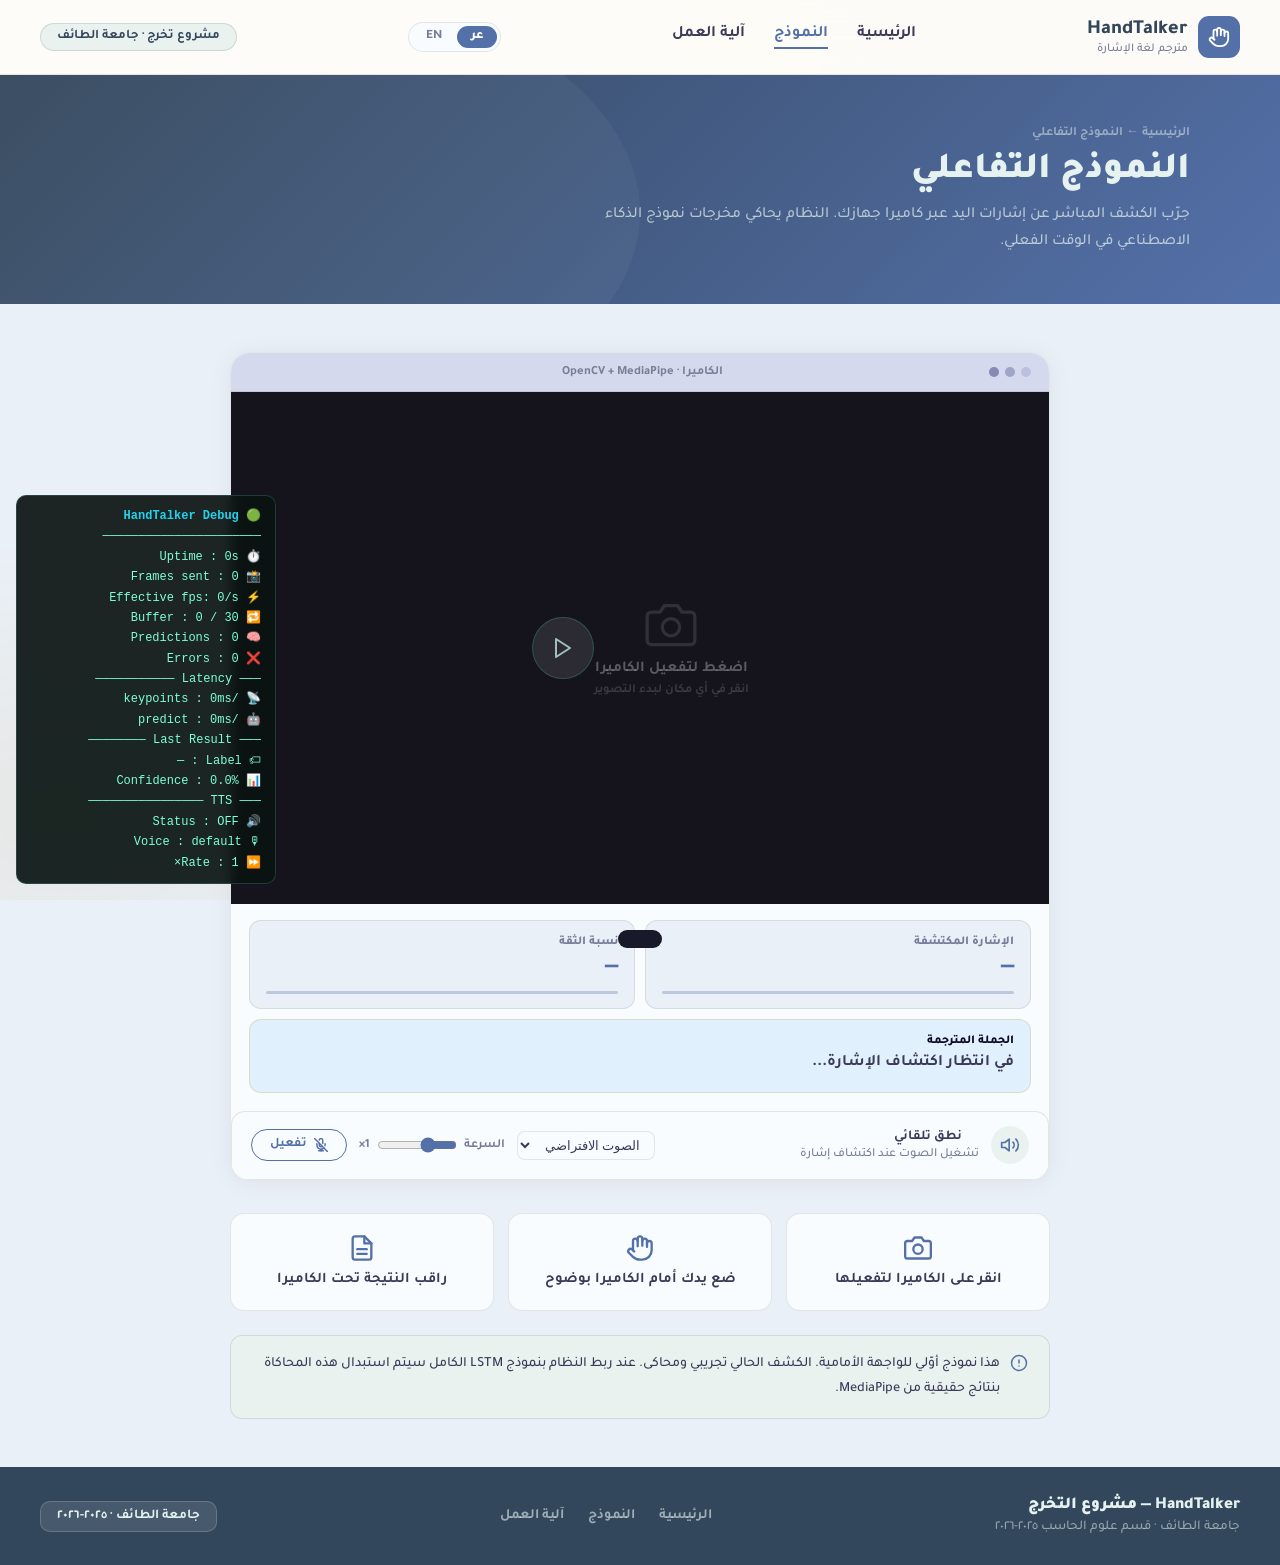
==== commit 0c617a6e: "Update demo.html" ====
--- a/demo.html
+++ b/demo.html
@@ -9,7 +9,7 @@
 <script src="lang.js" defer></script>
 <meta name="viewport" content="width=device-width, initial-scale=1.0">
 <style>
-
+ 
   /* ── Language Toggle ── */
   .lang-toggle {
     display: flex; align-items: center;
@@ -27,7 +27,7 @@
     border: none; background: none;
   }
   .lang-pill.active { background: var(--teal); color: #fff; }
-
+ 
   /* ── English font override ── */
   html[lang="en"] body,
   html[lang="en"] .logo-name, html[lang="en"] .logo-sub,
@@ -36,23 +36,116 @@
   html[lang="en"] .banner-sub, html[lang="en"] .foot-title,
   html[lang="en"] .foot-sub, html[lang="en"] .foot-nav a,
   html[lang="en"] .foot-badge, html[lang="en"] .lang-pill { font-family: 'Inter', sans-serif; }
-
+ 
   /* ── Smooth page fade ── */
   body { transition: opacity 0.18s ease; }
   body.lang-switching { opacity: 0; }
-
+ 
   /* ── Bilingual content ── */
   [data-ar], [data-en], span[data-ar], span[data-en] { display: none; }
   html[lang="ar"] [data-ar]     { display: revert; }
   html[lang="en"] [data-en]     { display: revert; }
   html[lang="ar"] span[data-ar] { display: inline; }
   html[lang="en"] span[data-en] { display: inline; }
-
+ 
+  /* ── TTS Controls ── */
+  .tts-bar {
+    display: flex;
+    align-items: center;
+    gap: 12px;
+    background: var(--white);
+    border: 1px solid var(--border);
+    border-radius: 14px;
+    padding: 0.9rem 1.2rem;
+    margin-top: 1rem;
+    flex-wrap: wrap;
+  }
+  .tts-icon {
+    flex-shrink: 0;
+    width: 38px; height: 38px;
+    border-radius: 50%;
+    background: var(--teal-lt, rgba(61,121,112,0.1));
+    display: flex; align-items: center; justify-content: center;
+  }
+  .tts-icon svg { display: block; }
+  .tts-label-group {
+    flex: 1;
+    min-width: 120px;
+  }
+  .tts-title {
+    font-size: 0.85rem;
+    font-weight: 700;
+    color: var(--ink2, #1a2e2b);
+  }
+  .tts-subtitle {
+    font-size: 0.78rem;
+    color: var(--muted, #7a9490);
+    margin-top: 1px;
+  }
+  .tts-toggle-btn {
+    display: flex; align-items: center; gap: 7px;
+    padding: 7px 18px;
+    border-radius: 999px;
+    border: 1.5px solid var(--teal, #3d7970);
+    background: transparent;
+    color: var(--teal, #3d7970);
+    font-size: 0.82rem; font-weight: 700;
+    cursor: pointer;
+    transition: background 0.18s, color 0.18s;
+    font-family: inherit;
+    white-space: nowrap;
+  }
+  .tts-toggle-btn.on {
+    background: var(--teal, #3d7970);
+    color: #fff;
+  }
+  .tts-toggle-btn:hover { opacity: 0.85; }
+ 
+  /* Speaking pulse indicator */
+  .tts-speaking-dot {
+    display: inline-block;
+    width: 8px; height: 8px;
+    border-radius: 50%;
+    background: #22d3ee;
+    margin-inline-end: 6px;
+    animation: tts-pulse 0.7s ease-in-out infinite alternate;
+    opacity: 0;
+    transition: opacity 0.2s;
+  }
+  .tts-speaking-dot.active { opacity: 1; }
+  @keyframes tts-pulse {
+    from { transform: scale(0.8); opacity: 0.6; }
+    to   { transform: scale(1.3); opacity: 1; }
+  }
+ 
+  /* Voice selector */
+  .tts-voice-select {
+    padding: 5px 10px;
+    border-radius: 8px;
+    border: 1px solid var(--border, #d4e0de);
+    background: var(--white, #fff);
+    color: var(--ink2, #1a2e2b);
+    font-size: 0.8rem;
+    font-family: inherit;
+    cursor: pointer;
+    max-width: 170px;
+  }
+  .tts-voice-select:focus { outline: 1.5px solid var(--teal, #3d7970); }
+ 
+  /* Rate slider */
+  .tts-rate-group {
+    display: flex; align-items: center; gap: 7px;
+    font-size: 0.78rem; color: var(--muted, #7a9490); font-weight: 600;
+  }
+  .tts-rate-group input[type=range] {
+    width: 80px; accent-color: var(--teal, #3d7970); cursor: pointer;
+  }
+ 
 </style>
 </head>
 <body>
 <div class="page">
-
+ 
 <nav>
   <div class="nav-logo">
     <div class="logo-mark"><svg xmlns="http://www.w3.org/2000/svg" width="22" height="22" viewBox="0 0 24 24" fill="none" stroke="#fff" stroke-width="2" stroke-linecap="round" stroke-linejoin="round"><path d="M18 11V6a2 2 0 0 0-2-2 2 2 0 0 0-2 2v0"/><path d="M14 10V4a2 2 0 0 0-2-2 2 2 0 0 0-2 2v2"/><path d="M10 10.5V6a2 2 0 0 0-2-2 2 2 0 0 0-2 2v8"/><path d="M18 8a2 2 0 1 1 4 0v6a8 8 0 0 1-8 8h-2c-2.8 0-4.5-.86-5.99-2.34l-3.6-3.6a2 2 0 0 1 2.83-2.82L7 15"/></svg></div>
@@ -61,25 +154,24 @@
       <div class="logo-sub"><span data-ar>مترجم لغة الإشارة</span><span data-en>Sign Language Translator</span></div>
     </div>
   </div>
-
+ 
   <div class="nav-links">
     <a href="index.html"><span data-ar>الرئيسية</span><span data-en>Home</span></a>
     <a href="demo.html" class="active"><span data-ar>النموذج</span><span data-en>Demo</span></a>
     <a href="how.html"><span data-ar>آلية العمل</span><span data-en>How It Works</span></a>
-    
-  </div>
-
+  </div>
+ 
   <button class="lang-toggle" id="langToggle" aria-label="Switch language">
     <span class="lang-pill active" id="pillAr">عر</span>
     <span class="lang-pill"        id="pillEn">EN</span>
   </button>
-
+ 
   <div class="nav-pill">
     <span data-ar>مشروع تخرج · جامعة الطائف</span>
     <span data-en>Graduation Project · Taif University</span>
   </div>
 </nav>
-
+ 
 <div class="page-banner">
   <div class="banner-content">
     <div class="banner-breadcrumb">
@@ -96,7 +188,7 @@
     </p>
   </div>
 </div>
-
+ 
 <div class="demo-layout">
   <div class="cam-card">
     <div class="cam-topbar">
@@ -106,7 +198,7 @@
         <span class="rec-dot"></span>مباشر
       </div>
     </div>
-
+ 
     <div class="cam-viewport" id="cam-vp">
       <div class="cam-off-msg" id="off-msg">
         <div class="ico-lrg">
@@ -127,7 +219,7 @@
         <svg xmlns="http://www.w3.org/2000/svg" width="24" height="24" viewBox="0 0 24 24" fill="none" stroke="currentColor" stroke-width="2" stroke-linecap="round" stroke-linejoin="round"><polygon points="5 3 19 12 5 21 5 3"/></svg>
       </button>
     </div>
-
+ 
     <div class="output-area">
       <div class="out-box">
         <div class="out-lbl"><span data-ar>الإشارة المكتشفة</span><span data-en>Detected Sign</span></div>
@@ -140,13 +232,56 @@
         <div class="conf-bar"><div class="conf-fill amber" id="cf2"></div></div>
       </div>
     </div>
-
+ 
     <div class="sentence-box">
       <div class="sent-lbl"><span data-ar>الجملة المترجمة</span><span data-en>Translated Sentence</span></div>
       <div class="sent-txt" id="sentence"><span data-ar>في انتظار اكتشاف الإشارة...</span><span data-en>Waiting for sign detection...</span></div>
     </div>
-  </div>
-
+ 
+    <!-- ── TTS Control Bar ── -->
+    <div class="tts-bar" id="tts-bar">
+      <div class="tts-icon">
+        <svg xmlns="http://www.w3.org/2000/svg" width="20" height="20" viewBox="0 0 24 24" fill="none" stroke="var(--teal,#3d7970)" stroke-width="2" stroke-linecap="round" stroke-linejoin="round">
+          <polygon points="11 5 6 9 2 9 2 15 6 15 11 19 11 5"/>
+          <path d="M15.54 8.46a5 5 0 0 1 0 7.07"/>
+          <path d="M19.07 4.93a10 10 0 0 1 0 14.14"/>
+        </svg>
+      </div>
+      <div class="tts-label-group">
+        <div class="tts-title">
+          <span class="tts-speaking-dot" id="tts-dot"></span>
+          <span data-ar>نطق تلقائي</span><span data-en>Text-to-Speech</span>
+        </div>
+        <div class="tts-subtitle">
+          <span data-ar>تشغيل الصوت عند اكتشاف إشارة</span>
+          <span data-en>Speak detected signs aloud</span>
+        </div>
+      </div>
+ 
+      <!-- Voice selector -->
+      <select class="tts-voice-select" id="tts-voice-select" title="Select voice">
+        <option value=""><span data-ar>الصوت الافتراضي</span><span data-en>Default voice</span></option>
+      </select>
+ 
+      <!-- Rate control -->
+      <div class="tts-rate-group">
+        <span data-ar>السرعة</span><span data-en>Speed</span>
+        <input type="range" id="tts-rate" min="0.5" max="2" step="0.1" value="1">
+        <span id="tts-rate-val">1×</span>
+      </div>
+ 
+      <!-- On/Off toggle -->
+      <button class="tts-toggle-btn" id="tts-toggle-btn" type="button">
+        <svg xmlns="http://www.w3.org/2000/svg" width="14" height="14" viewBox="0 0 24 24" fill="none" stroke="currentColor" stroke-width="2.5" stroke-linecap="round" stroke-linejoin="round" id="tts-btn-icon"><line x1="1" y1="1" x2="23" y2="23"/><path d="M9 9v3a3 3 0 0 0 5.12 2.12M15 9.34V4a3 3 0 0 0-5.94-.6"/><path d="M17 16.95A7 7 0 0 1 5 12v-2m14 0v2a7 7 0 0 1-.11 1.23"/><line x1="12" y1="19" x2="12" y2="22"/><line x1="8" y1="22" x2="16" y2="22"/></svg>
+        <span id="tts-btn-label">
+          <span data-ar>تفعيل</span><span data-en>Enable</span>
+        </span>
+      </button>
+    </div>
+    <!-- ── / TTS Control Bar ── -->
+ 
+  </div>
+ 
   <!-- Instructions -->
   <div style="margin-top:2rem;display:grid;grid-template-columns:1fr 1fr 1fr;gap:14px">
     <div style="background:var(--white);border:1px solid var(--border);border-radius:14px;padding:1.3rem;text-align:center">
@@ -177,7 +312,7 @@
       </div>
     </div>
   </div>
-
+ 
   <div style="margin-top:1.5rem;background:var(--teal-lt);border:1px solid rgba(61,121,112,.18);border-radius:12px;padding:1rem 1.3rem;display:flex;gap:10px;align-items:flex-start">
     <svg xmlns="http://www.w3.org/2000/svg" width="18" height="18" viewBox="0 0 24 24" fill="none" stroke="var(--teal)" stroke-width="2" stroke-linecap="round" stroke-linejoin="round" style="flex-shrink:0;margin-top:2px"><circle cx="12" cy="12" r="10"/><line x1="12" y1="8" x2="12" y2="12"/><line x1="12" y1="16" x2="12.01" y2="16"/></svg>
     <div style="font-size:.88rem;font-weight:500;color:var(--ink2);line-height:1.8">
@@ -186,9 +321,9 @@
     </div>
   </div>
 </div>
-
+ 
 </div>
-
+ 
 <div class="foot">
   <div>
     <div class="foot-title"><span data-ar>HandTalker — مشروع التخرج</span><span data-en>HandTalker — Graduation Project</span></div>
@@ -198,16 +333,15 @@
     <a href="index.html"><span data-ar>الرئيسية</span><span data-en>Home</span></a>
     <a href="demo.html"><span data-ar>النموذج</span><span data-en>Demo</span></a>
     <a href="how.html"><span data-ar>آلية العمل</span><span data-en>How It Works</span></a>
-    
   </div>
   <div class="foot-badge"><span data-ar>جامعة الطائف · ٢٠٢٥-٢٠٢٦</span><span data-en>Taif University · 2025–2026</span></div>
 </div>
-
+ 
 <div id="toast"></div>
-
+ 
 <script>
 var API = 'https://naiiiiififif-simplemodel.hf.space';
- 
+ 
 /* ── DOM refs ── */
 var vp = document.getElementById('cam-vp'),
 feed = document.getElementById('cam-feed'),
@@ -224,7 +358,7 @@
 canvas = document.getElementById('lm-canvas'),
 ctx = canvas.getContext('2d'),
 corners = document.querySelectorAll('.corner');
- 
+ 
 /* ── State ── */
 var active = false;
 var running = false;
@@ -236,249 +370,399 @@
 var SMOOTHING = 6;
 var captureCanvas = document.createElement('canvas');
 var captureCtx = captureCanvas.getContext('2d');
- 
+ 
+/* ═══════════════════════════════════════════
+   TEXT-TO-SPEECH MODULE
+   Uses the Web Speech API (no API key needed,
+   built into all modern browsers).
+═══════════════════════════════════════════ */
+var tts = {
+  enabled: false,
+  synth: window.speechSynthesis,
+  voices: [],
+  selectedVoice: null,
+  rate: 1,
+  lastSpoken: '',
+  dot: document.getElementById('tts-dot'),
+  toggleBtn: document.getElementById('tts-toggle-btn'),
+  btnLabel: document.getElementById('tts-btn-label'),
+  btnIcon: document.getElementById('tts-btn-icon'),
+  voiceSelect: document.getElementById('tts-voice-select'),
+  rateSlider: document.getElementById('tts-rate'),
+  rateVal: document.getElementById('tts-rate-val'),
+ 
+  /* Load available voices and populate the <select> */
+  loadVoices: function() {
+    var self = this;
+    self.voices = self.synth.getVoices();
+    self.voiceSelect.innerHTML = '';
+ 
+    // Default option
+    var defOpt = document.createElement('option');
+    defOpt.value = '';
+    defOpt.textContent = getLang() === 'ar' ? 'الصوت الافتراضي' : 'Default voice';
+    self.voiceSelect.appendChild(defOpt);
+ 
+    // Prefer Arabic voices first, then all others
+    var arVoices = self.voices.filter(function(v){ return v.lang.startsWith('ar'); });
+    var otherVoices = self.voices.filter(function(v){ return !v.lang.startsWith('ar'); });
+    var sorted = arVoices.concat(otherVoices);
+ 
+    sorted.forEach(function(v) {
+      var opt = document.createElement('option');
+      opt.value = v.name;
+      opt.textContent = v.name + ' (' + v.lang + ')';
+      self.voiceSelect.appendChild(opt);
+    });
+ 
+    // Auto-select the first Arabic voice when UI is in Arabic
+    if (getLang() === 'ar' && arVoices.length > 0) {
+      self.voiceSelect.value = arVoices[0].name;
+      self.selectedVoice = arVoices[0];
+    }
+  },
+ 
+  /* Speak a word/phrase */
+  speak: function(text) {
+    if (!this.enabled || !text || text === '—' || text.toLowerCase() === 'idle') return;
+    if (text === this.lastSpoken) return; // don't repeat same word immediately
+    this.lastSpoken = text;
+ 
+    // Cancel any ongoing speech
+    this.synth.cancel();
+ 
+    var utt = new SpeechSynthesisUtterance(text);
+    utt.rate = this.rate;
+    utt.pitch = 1;
+    utt.volume = 1;
+ 
+    // Set language based on selected voice or page language
+    if (this.selectedVoice) {
+      utt.voice = this.selectedVoice;
+      utt.lang = this.selectedVoice.lang;
+    } else {
+      utt.lang = getLang() === 'ar' ? 'ar-SA' : 'en-US';
+    }
+ 
+    var dot = this.dot;
+    utt.onstart  = function() { dot.classList.add('active'); };
+    utt.onend    = function() { dot.classList.remove('active'); };
+    utt.onerror  = function() { dot.classList.remove('active'); };
+ 
+    this.synth.speak(utt);
+  },
+ 
+  /* Toggle TTS on/off */
+  toggle: function() {
+    this.enabled = !this.enabled;
+    var btn = this.toggleBtn;
+ 
+    if (this.enabled) {
+      btn.classList.add('on');
+      // Swap icon to speaker-on
+      this.btnIcon.innerHTML = '<polygon points="11 5 6 9 2 9 2 15 6 15 11 19 11 5"/><path d="M15.54 8.46a5 5 0 0 1 0 7.07"/><path d="M19.07 4.93a10 10 0 0 1 0 14.14"/>';
+      this.btnLabel.innerHTML = getLang() === 'ar'
+        ? '<span data-ar style="display:inline">إيقاف</span>'
+        : '<span data-en style="display:inline">Disable</span>';
+      toast(getLang() === 'ar' ? 'تم تفعيل النطق الصوتي 🔊' : 'Text-to-Speech enabled 🔊');
+    } else {
+      btn.classList.remove('on');
+      this.synth.cancel();
+      this.dot.classList.remove('active');
+      // Swap icon back to muted
+      this.btnIcon.innerHTML = '<line x1="1" y1="1" x2="23" y2="23"/><path d="M9 9v3a3 3 0 0 0 5.12 2.12M15 9.34V4a3 3 0 0 0-5.94-.6"/><path d="M17 16.95A7 7 0 0 1 5 12v-2m14 0v2a7 7 0 0 1-.11 1.23"/><line x1="12" y1="19" x2="12" y2="22"/><line x1="8" y1="22" x2="16" y2="22"/>';
+      this.btnLabel.innerHTML = getLang() === 'ar'
+        ? '<span data-ar style="display:inline">تفعيل</span>'
+        : '<span data-en style="display:inline">Enable</span>';
+      toast(getLang() === 'ar' ? 'تم إيقاف النطق الصوتي' : 'Text-to-Speech disabled');
+    }
+  },
+ 
+  /* Init */
+  init: function() {
+    var self = this;
+    if (!('speechSynthesis' in window)) {
+      document.getElementById('tts-bar').style.display = 'none';
+      console.warn('[TTS] Web Speech API not supported in this browser.');
+      return;
+    }
+ 
+    // Voices may load async
+    self.loadVoices();
+    if (self.synth.onvoiceschanged !== undefined) {
+      self.synth.onvoiceschanged = function() { self.loadVoices(); };
+    }
+ 
+    // Toggle button
+    self.toggleBtn.addEventListener('click', function() { self.toggle(); });
+ 
+    // Voice select
+    self.voiceSelect.addEventListener('change', function() {
+      var name = self.voiceSelect.value;
+      self.selectedVoice = name ? self.voices.find(function(v){ return v.name === name; }) : null;
+      self.lastSpoken = ''; // reset so next word is spoken
+    });
+ 
+    // Rate slider
+    self.rateSlider.addEventListener('input', function() {
+      self.rate = parseFloat(self.rateSlider.value);
+      self.rateVal.textContent = self.rate.toFixed(1) + '×';
+    });
+  }
+};
+ 
+/* Boot TTS */
+tts.init();
+ 
 /* ── Debug stats ── */
 var stats = {
-framesCapture : 0,
-framesSent : 0,
-predictions : 0,
-errors : 0,
-lastKpMs : 0,
-lastPredMs : 0,
-startTime : null,
-lastLabel : '—',
-lastConf : 0,
+  framesCapture : 0,
+  framesSent    : 0,
+  predictions   : 0,
+  errors        : 0,
+  lastKpMs      : 0,
+  lastPredMs    : 0,
+  startTime     : null,
+  lastLabel     : '—',
+  lastConf      : 0,
 };
- 
+ 
 /* ── Inject debug panel ── */
 var debugPanel = document.createElement('div');
 debugPanel.id = 'debug-panel';
 debugPanel.style.cssText = [
-'position:fixed', 'bottom:16px', 'left:16px', 'z-index:9999',
-'background:rgba(10,20,18,0.92)', 'color:#7effd4',
-'font:12px/1.7 monospace', 'padding:10px 14px',
-'border-radius:10px', 'border:1px solid rgba(61,121,112,.4)',
-'min-width:260px', 'pointer-events:none',
-'backdrop-filter:blur(6px)',
+  'position:fixed','bottom:16px','left:16px','z-index:9999',
+  'background:rgba(10,20,18,0.92)','color:#7effd4',
+  'font:12px/1.7 monospace','padding:10px 14px',
+  'border-radius:10px','border:1px solid rgba(61,121,112,.4)',
+  'min-width:260px','pointer-events:none',
+  'backdrop-filter:blur(6px)',
 ].join(';');
 document.body.appendChild(debugPanel);
- 
+ 
 function updateDebug() {
-var elapsed = stats.startTime ? ((Date.now() - stats.startTime) / 1000).toFixed(1) : '0';
-var fps = elapsed > 0 ? (stats.framesSent / elapsed).toFixed(1) : '0';
-debugPanel.innerHTML = [
-'<b style="color:#22d3ee">🟢 HandTalker Debug</b>',
-'──────────────────────',
-'⏱️ Uptime : ' + elapsed + 's',
-'📸 Frames sent : ' + stats.framesSent,
-'⚡️ Effective fps : ' + fps + '/s',
-'🔁 Buffer : ' + buffer.length + ' / 30',
-'🧠 Predictions : ' + stats.predictions,
-'❌ Errors : ' + stats.errors,
-'─── Latency ───────────',
-'📡 /keypoints : ' + stats.lastKpMs + 'ms',
-'🤖 /predict : ' + stats.lastPredMs + 'ms',
-'─── Last Result ────────',
-'🏷 Label : ' + stats.lastLabel,
-'📊 Confidence : ' + (stats.lastConf * 100).toFixed(1) + '%',
-].join('<br>');
+  var elapsed = stats.startTime ? ((Date.now() - stats.startTime) / 1000).toFixed(1) : '0';
+  var fps = elapsed > 0 ? (stats.framesSent / elapsed).toFixed(1) : '0';
+  debugPanel.innerHTML = [
+    '<b style="color:#22d3ee">🟢 HandTalker Debug</b>',
+    '──────────────────────',
+    '⏱️  Uptime       : ' + elapsed + 's',
+    '📸 Frames sent  : ' + stats.framesSent,
+    '⚡️ Effective fps: ' + fps + '/s',
+    '🔁 Buffer       : ' + buffer.length + ' / 30',
+    '🧠 Predictions  : ' + stats.predictions,
+    '❌ Errors       : ' + stats.errors,
+    '─── Latency ───────────',
+    '📡 /keypoints   : ' + stats.lastKpMs + 'ms',
+    '🤖 /predict     : ' + stats.lastPredMs + 'ms',
+    '─── Last Result ────────',
+    '🏷  Label        : ' + stats.lastLabel,
+    '📊 Confidence   : ' + (stats.lastConf * 100).toFixed(1) + '%',
+    '─── TTS ────────────────',
+    '🔊 Status       : ' + (tts.enabled ? 'ON' : 'OFF'),
+    '🎙  Voice        : ' + (tts.selectedVoice ? tts.selectedVoice.name.substring(0,18) : 'default'),
+    '⏩ Rate         : ' + tts.rate + '×',
+  ].join('<br>');
 }
- 
+ 
 setInterval(updateDebug, 300);
- 
+ 
 /* ── Helpers ── */
 function toast(m) {
-var t = document.getElementById('toast');
-t.textContent = m; t.classList.add('show');
-setTimeout(function(){ t.classList.remove('show'); }, 3000);
+  var t = document.getElementById('toast');
+  t.textContent = m; t.classList.add('show');
+  setTimeout(function(){ t.classList.remove('show'); }, 3000);
 }
- 
+ 
 function getLang() { return document.documentElement.lang || 'ar'; }
- 
+ 
 function captureFrame() {
-captureCanvas.width = feed.videoWidth || 640;
-captureCanvas.height = feed.videoHeight || 480;
-captureCtx.drawImage(feed, 0, 0, captureCanvas.width, captureCanvas.height);
-return new Promise(function(resolve) {
-captureCanvas.toBlob(resolve, 'image/jpeg', 0.8);
-});
+  captureCanvas.width  = feed.videoWidth  || 640;
+  captureCanvas.height = feed.videoHeight || 480;
+  captureCtx.drawImage(feed, 0, 0, captureCanvas.width, captureCanvas.height);
+  return new Promise(function(resolve) {
+    captureCanvas.toBlob(resolve, 'image/jpeg', 0.8);
+  });
 }
- 
+ 
 function showResult(label, confidence) {
-arWord.style.opacity = '0'; confNum.style.opacity = '0';
-setTimeout(function() {
-arWord.textContent = label;
-var confPct = Math.round(confidence * 100);
-confNum.textContent = confPct + (getLang() === 'ar' ? '٪' : '%');
-cf1.style.width = confPct + '%';
-cf2.style.width = confPct + '%';
-arWord.style.opacity = '1';
-confNum.style.opacity = '1';
-}, 180);
+  arWord.style.opacity = '0'; confNum.style.opacity = '0';
+  setTimeout(function() {
+    arWord.textContent = label;
+    var confPct = Math.round(confidence * 100);
+    confNum.textContent = confPct + (getLang() === 'ar' ? '٪' : '%');
+    cf1.style.width = confPct + '%';
+    cf2.style.width = confPct + '%';
+    arWord.style.opacity = '1';
+    confNum.style.opacity = '1';
+  }, 180);
 }
- 
+ 
 function addToSentence(word) {
-if (word.toLowerCase() === 'idle') return;
-if (sentWords.length && sentWords[sentWords.length - 1] === word) return;
-sentWords.push(word);
-if (sentWords.length > 10) sentWords.shift();
-sentence.textContent = sentWords.join(' ');
+  if (word.toLowerCase() === 'idle') return;
+  if (sentWords.length && sentWords[sentWords.length - 1] === word) return;
+  sentWords.push(word);
+  if (sentWords.length > 10) sentWords.shift();
+  sentence.textContent = sentWords.join(' ');
+ 
+  /* ── Speak the newly added word ── */
+  tts.speak(word);
 }
- 
+ 
 /* ── Camera ── */
 function startCam() {
-navigator.mediaDevices.getUserMedia({ video: { facingMode:'user', width:{ ideal:1280 } } })
-.then(function(stream) {
-feed.srcObject = stream; feed.style.display = 'block';
-offMsg.style.opacity = '0'; playBtn.style.display = 'none';
-recInd.style.opacity = '1'; liveBadge.style.display = 'block';
-scanRing.style.display = 'block'; canvas.style.display = 'block';
-corners.forEach(function(c){ c.style.display = 'block'; });
-active = true;
-stats.startTime = Date.now();
-console.log('[HandTalker] Camera started');
-toast(getLang() === 'ar' ? 'تمّ تفعيل الكاميرا ✓' : 'Camera activated ✓');
-drawLoop();
-startDetection();
-})
-.catch(function(err){
-console.error('[HandTalker] Camera error:', err);
-toast(getLang() === 'ar' ? 'تعذّر الوصول إلى الكاميرا' : 'Could not access camera');
-});
+  navigator.mediaDevices.getUserMedia({ video: { facingMode:'user', width:{ ideal:1280 } } })
+  .then(function(stream) {
+    feed.srcObject = stream; feed.style.display = 'block';
+    offMsg.style.opacity = '0'; playBtn.style.display = 'none';
+    recInd.style.opacity = '1'; liveBadge.style.display = 'block';
+    scanRing.style.display = 'block'; canvas.style.display = 'block';
+    corners.forEach(function(c){ c.style.display = 'block'; });
+    active = true;
+    stats.startTime = Date.now();
+    console.log('[HandTalker] Camera started');
+    toast(getLang() === 'ar' ? 'تمّ تفعيل الكاميرا ✓' : 'Camera activated ✓');
+    startDetection();
+  })
+  .catch(function(err){
+    console.error('[HandTalker] Camera error:', err);
+    toast(getLang() === 'ar' ? 'تعذّر الوصول إلى الكاميرا' : 'Could not access camera');
+  });
 }
- 
+ 
 vp.addEventListener('click', function(){ if (!active) startCam(); });
 playBtn.addEventListener('click', function(e){ e.stopPropagation(); if (!active) startCam(); });
- 
-/* ── Detection loop — runs as fast as network allows ── */
+ 
+/* ── Detection loop ── */
 function startDetection() {
-if (running) return;
-running = true;
-console.log('[HandTalker] Detection loop started. API:', API);
- 
-function loop() {
-if (!active) { setTimeout(loop, 200); return; }
- 
-captureFrame().then(function(blob) {
-stats.framesSent++;
-var t0 = Date.now();
- 
-var fd = new FormData();
-fd.append('file', blob, 'frame.jpg');
- 
-fetch(API + '/keypoints', { method: 'POST', body: fd })
-.then(function(r) { return r.json(); })
-.then(function(data) {
-stats.lastKpMs = Date.now() - t0;
-buffer.push(data.keypoints);
- 
-// Show buffer fill on confidence bar while collecting
-cf1.style.width = Math.round((buffer.length / 30) * 100) + '%';
- 
-console.log('[kp] frame', stats.framesSent,
-'| buffer:', buffer.length + '/30',
-'| hands:', data.hands_detected,
-'| latency:', stats.lastKpMs + 'ms');
- 
-if (buffer.length >= 30) {
-var t1 = Date.now();
-var seq = buffer.slice(); // copy
-buffer = []; // clear immediately so loop continues
- 
-fetch(API + '/predict', {
-method: 'POST',
-headers: { 'Content-Type': 'application/json' },
-body: JSON.stringify({ sequence: seq })
-})
-.then(function(r) { return r.json(); })
-.then(function(result) {
-stats.lastPredMs = Date.now() - t1;
-stats.predictions++;
-stats.lastLabel = result.label;
-stats.lastConf = result.confidence;
- 
-console.log('[pred] label:', result.label,
-'| conf:', (result.confidence * 100).toFixed(1) + '%',
-'| top3:', result.top3.map(function(x){ return x.label + '(' + (x.confidence*100).toFixed(0) + '%)'; }).join(', '),
-'| latency:', stats.lastPredMs + 'ms');
- 
-if (result.confidence >= THRESHOLD) {
-voteHistory.push(result.label);
-if (voteHistory.length > SMOOTHING) voteHistory.shift();
-var votes = voteHistory.filter(function(v){ return v === result.label; }).length;
-if (votes >= Math.round(SMOOTHING * 0.6)) {
-console.log('[vote] ✅ accepted:', result.label, '| votes:', votes + '/' + SMOOTHING);
-showResult(result.label, result.confidence);
-addToSentence(result.label);
-voteHistory = [];
-} else {
-console.log('[vote] ⏳ waiting for more votes:', result.label, votes + '/' + Math.round(SMOOTHING * 0.6));
+  if (running) return;
+  running = true;
+  console.log('[HandTalker] Detection loop started. API:', API);
+ 
+  function loop() {
+    if (!active) { setTimeout(loop, 200); return; }
+ 
+    captureFrame().then(function(blob) {
+      stats.framesSent++;
+      var t0 = Date.now();
+ 
+      var fd = new FormData();
+      fd.append('file', blob, 'frame.jpg');
+ 
+      fetch(API + '/keypoints', { method: 'POST', body: fd })
+      .then(function(r) { return r.json(); })
+      .then(function(data) {
+        stats.lastKpMs = Date.now() - t0;
+        buffer.push(data.keypoints);
+ 
+        cf1.style.width = Math.round((buffer.length / 30) * 100) + '%';
+ 
+        console.log('[kp] frame', stats.framesSent,
+          '| buffer:', buffer.length + '/30',
+          '| hands:', data.hands_detected,
+          '| latency:', stats.lastKpMs + 'ms');
+ 
+        if (buffer.length >= 30) {
+          var t1 = Date.now();
+          var seq = buffer.slice();
+          buffer = [];
+ 
+          fetch(API + '/predict', {
+            method: 'POST',
+            headers: { 'Content-Type': 'application/json' },
+            body: JSON.stringify({ sequence: seq })
+          })
+          .then(function(r) { return r.json(); })
+          .then(function(result) {
+            stats.lastPredMs = Date.now() - t1;
+            stats.predictions++;
+            stats.lastLabel = result.label;
+            stats.lastConf  = result.confidence;
+ 
+            console.log('[pred] label:', result.label,
+              '| conf:', (result.confidence * 100).toFixed(1) + '%',
+              '| top3:', result.top3.map(function(x){ return x.label + '(' + (x.confidence*100).toFixed(0) + '%)'; }).join(', '),
+              '| latency:', stats.lastPredMs + 'ms');
+ 
+            if (result.confidence >= THRESHOLD) {
+              voteHistory.push(result.label);
+              if (voteHistory.length > SMOOTHING) voteHistory.shift();
+              var votes = voteHistory.filter(function(v){ return v === result.label; }).length;
+              if (votes >= Math.round(SMOOTHING * 0.6)) {
+                console.log('[vote] ✅ accepted:', result.label, '| votes:', votes + '/' + SMOOTHING);
+                showResult(result.label, result.confidence);
+                addToSentence(result.label); // TTS fires here
+                voteHistory = [];
+              } else {
+                console.log('[vote] ⏳ waiting for more votes:', result.label, votes + '/' + Math.round(SMOOTHING * 0.6));
+              }
+            } else {
+              console.log('[pred] ⬇️ below threshold:', (result.confidence * 100).toFixed(1) + '% < ' + (THRESHOLD * 100) + '%');
+            }
+          })
+          .catch(function(e) {
+            stats.errors++;
+            console.error('[HandTalker] /predict error:', e);
+          });
+        }
+ 
+        loop();
+      })
+      .catch(function(e) {
+        stats.errors++;
+        console.error('[HandTalker] /keypoints error:', e);
+        setTimeout(loop, 500);
+      });
+    });
+  }
+ 
+  loop();
 }
-} else {
-console.log('[pred] ⬇️ below threshold:', (result.confidence * 100).toFixed(1) + '% < ' + (THRESHOLD * 100) + '%');
-}
-})
-.catch(function(e) {
-stats.errors++;
-console.error('[HandTalker] /predict error:', e);
-});
-}
- 
-loop(); // next frame immediately
-})
-.catch(function(e) {
-stats.errors++;
-console.error('[HandTalker] /keypoints error:', e);
-setTimeout(loop, 500); // brief pause on error
-});
-});
-}
- 
-loop();
-}
- 
+ 
 /* ── Decorative canvas hand ── */
 function drawLoop() {
-function loop() {
-if (!active) { rafId = requestAnimationFrame(loop); return; }
-var W = canvas.offsetWidth, H = canvas.offsetHeight;
-canvas.width = W; canvas.height = H; ctx.clearRect(0, 0, W, H);
-var t = Date.now() / 1000,
-cx = W * .5 + Math.sin(t * .7) * W * .04,
-cy = H * .46 + Math.cos(t * .5) * H * .035;
-var palm = [[cx,cy],[cx-W*.065,cy+H*.065],[cx-W*.04,cy+H*.14],[cx+W*.04,cy+H*.14],[cx+W*.065,cy+H*.065]];
-ctx.beginPath(); ctx.moveTo(palm[0][0], palm[0][1]);
-palm.forEach(function(p){ ctx.lineTo(p[0], p[1]); }); ctx.closePath();
-ctx.strokeStyle = 'rgba(61,121,112,.5)'; ctx.lineWidth = 1.5; ctx.stroke();
-var fingers = [
-{ b:[cx-W*.075,cy], tip:[cx-W*.095,cy-H*.14] },
-{ b:[cx-W*.03,cy-H*.02], tip:[cx-W*.033,cy-H*.18] },
-{ b:[cx+W*.01,cy-H*.02], tip:[cx+W*.01, cy-H*.19] },
-{ b:[cx+W*.05,cy], tip:[cx+W*.065,cy-H*.16] },
-{ b:[cx+W*.08,cy+H*.03], tip:[cx+W*.125,cy-H*.04] },
-];
-fingers.forEach(function(f, i) {
-var w = Math.sin(t * 1.2 + i * .9) * H * .013;
-ctx.beginPath(); ctx.moveTo(f.b[0], f.b[1]); ctx.lineTo(f.tip[0], f.tip[1] + w);
-ctx.strokeStyle = 'rgba(61,121,112,.45)'; ctx.lineWidth = 1.2; ctx.stroke();
-var mid = [(f.b[0]+f.tip[0])/2, (f.b[1]+f.tip[1])/2+w/2];
-[f.b, mid, [f.tip[0], f.tip[1]+w]].forEach(function(p) {
-ctx.beginPath(); ctx.arc(p[0], p[1], 3, 0, Math.PI*2);
-ctx.fillStyle = 'rgba(61,121,112,.65)'; ctx.fill();
-});
-});
-ctx.beginPath(); ctx.arc(cx, cy+H*.1, 4.5, 0, Math.PI*2);
-ctx.fillStyle = 'rgba(34,211,238,0.7)'; ctx.fill();
-rafId = requestAnimationFrame(loop);
+  function loop() {
+    if (!active) { rafId = requestAnimationFrame(loop); return; }
+    var W = canvas.offsetWidth, H = canvas.offsetHeight;
+    canvas.width = W; canvas.height = H; ctx.clearRect(0, 0, W, H);
+    var t = Date.now() / 1000,
+        cx = W * .5 + Math.sin(t * .7) * W * .04,
+        cy = H * .46 + Math.cos(t * .5) * H * .035;
+    var palm = [[cx,cy],[cx-W*.065,cy+H*.065],[cx-W*.04,cy+H*.14],[cx+W*.04,cy+H*.14],[cx+W*.065,cy+H*.065]];
+    ctx.beginPath(); ctx.moveTo(palm[0][0], palm[0][1]);
+    palm.forEach(function(p){ ctx.lineTo(p[0], p[1]); }); ctx.closePath();
+    ctx.strokeStyle = 'rgba(61,121,112,.5)'; ctx.lineWidth = 1.5; ctx.stroke();
+    var fingers = [
+      { b:[cx-W*.075,cy],     tip:[cx-W*.095,cy-H*.14] },
+      { b:[cx-W*.03, cy-H*.02], tip:[cx-W*.033,cy-H*.18] },
+      { b:[cx+W*.01, cy-H*.02], tip:[cx+W*.01, cy-H*.19] },
+      { b:[cx+W*.05, cy],     tip:[cx+W*.065,cy-H*.16] },
+      { b:[cx+W*.08, cy+H*.03], tip:[cx+W*.125,cy-H*.04] },
+    ];
+    fingers.forEach(function(f, i) {
+      var w = Math.sin(t * 1.2 + i * .9) * H * .013;
+      ctx.beginPath(); ctx.moveTo(f.b[0], f.b[1]); ctx.lineTo(f.tip[0], f.tip[1] + w);
+      ctx.strokeStyle = 'rgba(61,121,112,.45)'; ctx.lineWidth = 1.2; ctx.stroke();
+      var mid = [(f.b[0]+f.tip[0])/2, (f.b[1]+f.tip[1])/2+w/2];
+      [f.b, mid, [f.tip[0], f.tip[1]+w]].forEach(function(p) {
+        ctx.beginPath(); ctx.arc(p[0], p[1], 3, 0, Math.PI*2);
+        ctx.fillStyle = 'rgba(61,121,112,.65)'; ctx.fill();
+      });
+    });
+    ctx.beginPath(); ctx.arc(cx, cy+H*.1, 4.5, 0, Math.PI*2);
+    ctx.fillStyle = 'rgba(34,211,238,0.7)'; ctx.fill();
+    rafId = requestAnimationFrame(loop);
+  }
+  loop();
 }
-loop();
-}
- 
+ 
 window.addEventListener('beforeunload', function() {
-active = false; running = false;
-cancelAnimationFrame(rafId);
-if (feed.srcObject) feed.srcObject.getTracks().forEach(function(t){ t.stop(); });
+  active = false; running = false;
+  cancelAnimationFrame(rafId);
+  if (tts.synth) tts.synth.cancel();
+  if (feed.srcObject) feed.srcObject.getTracks().forEach(function(t){ t.stop(); });
 });
 </script>
 </body>
 </html>
+ 
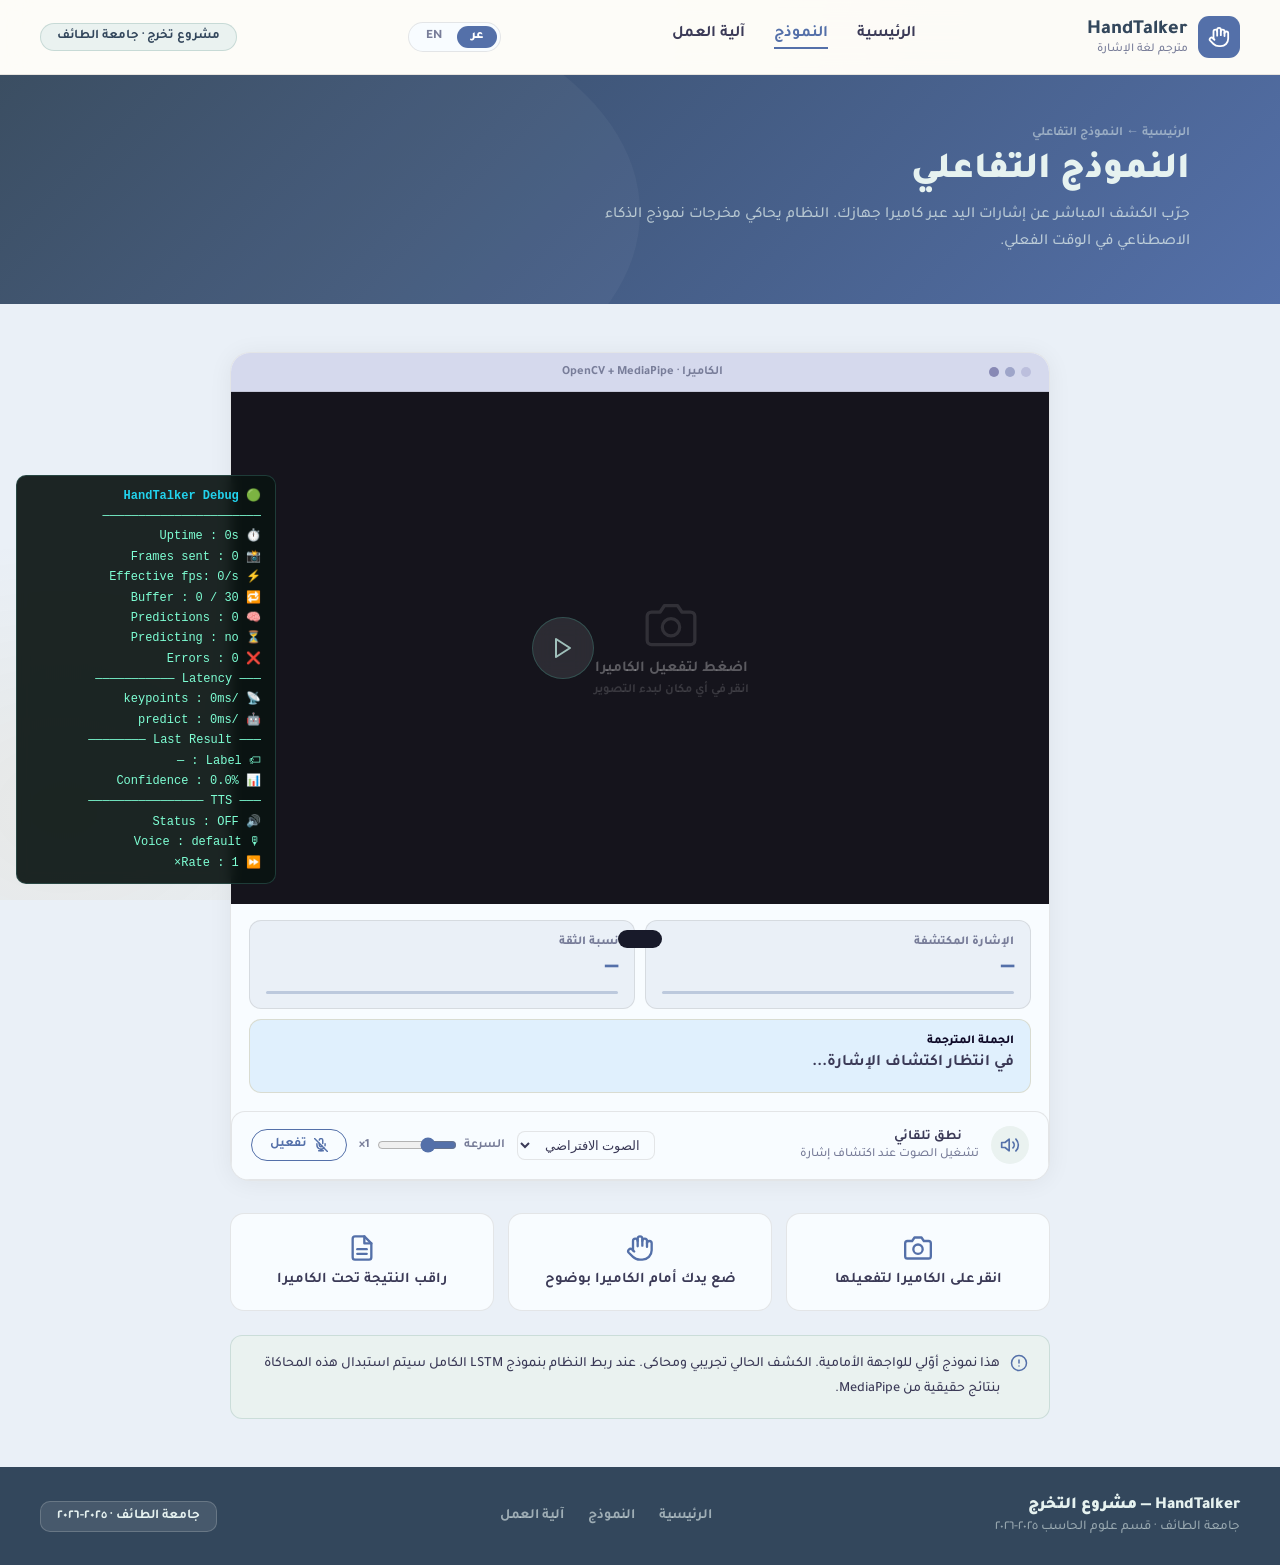
==== commit f88da144: "Update demo.html" ====
--- a/demo.html
+++ b/demo.html
@@ -362,6 +362,7 @@
 /* ── State ── */
 var active = false;
 var running = false;
+var predicting = false;   // ← NEW: true while /predict is in-flight
 var rafId = null;
 var buffer = [];
 var sentWords = [];
@@ -551,6 +552,7 @@
     '⚡️ Effective fps: ' + fps + '/s',
     '🔁 Buffer       : ' + buffer.length + ' / 30',
     '🧠 Predictions  : ' + stats.predictions,
+    '⏳ Predicting   : ' + (predicting ? 'YES' : 'no'),
     '❌ Errors       : ' + stats.errors,
     '─── Latency ───────────',
     '📡 /keypoints   : ' + stats.lastKpMs + 'ms',
@@ -641,6 +643,8 @@
  
   function loop() {
     if (!active) { setTimeout(loop, 200); return; }
+    // Don't capture new frames while /predict is in-flight
+    if (predicting) { setTimeout(loop, 50); return; }
  
     captureFrame().then(function(blob) {
       stats.framesSent++;
@@ -663,6 +667,8 @@
           '| latency:', stats.lastKpMs + 'ms');
  
         if (buffer.length >= 30) {
+          // Freeze frame capture until prediction returns
+          predicting = true;
           var t1 = Date.now();
           var seq = buffer.slice();
           buffer = [];
@@ -691,7 +697,7 @@
               if (votes >= Math.round(SMOOTHING * 0.6)) {
                 console.log('[vote] ✅ accepted:', result.label, '| votes:', votes + '/' + SMOOTHING);
                 showResult(result.label, result.confidence);
-                addToSentence(result.label); // TTS fires here
+                addToSentence(result.label);
                 voteHistory = [];
               } else {
                 console.log('[vote] ⏳ waiting for more votes:', result.label, votes + '/' + Math.round(SMOOTHING * 0.6));
@@ -703,9 +709,18 @@
           .catch(function(e) {
             stats.errors++;
             console.error('[HandTalker] /predict error:', e);
+          })
+          .finally(function() {
+            // Resume frame capture whether predict succeeded or failed
+            predicting = false;
+            loop();
           });
+ 
+          // Don't fall through to loop() — wait for predict .finally() above
+          return;
         }
  
+        // Buffer not full yet — grab next frame immediately
         loop();
       })
       .catch(function(e) {
